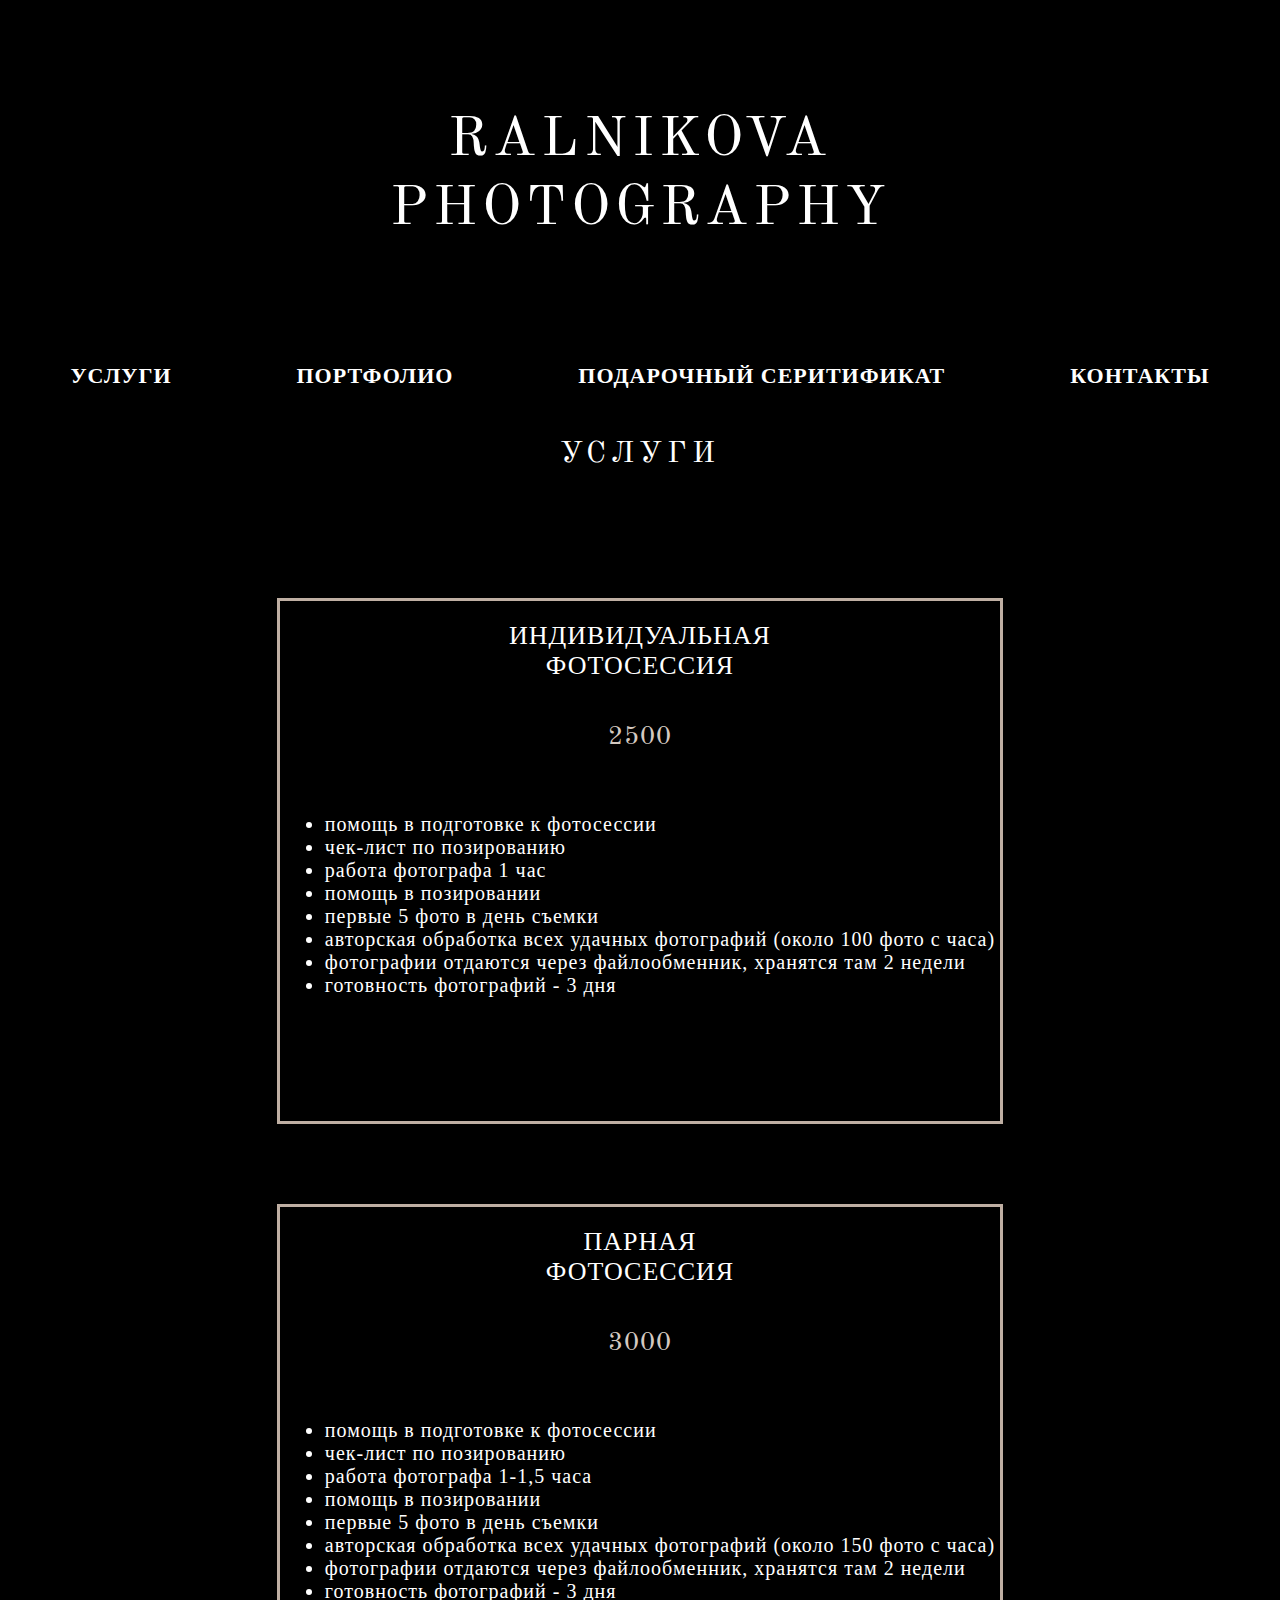
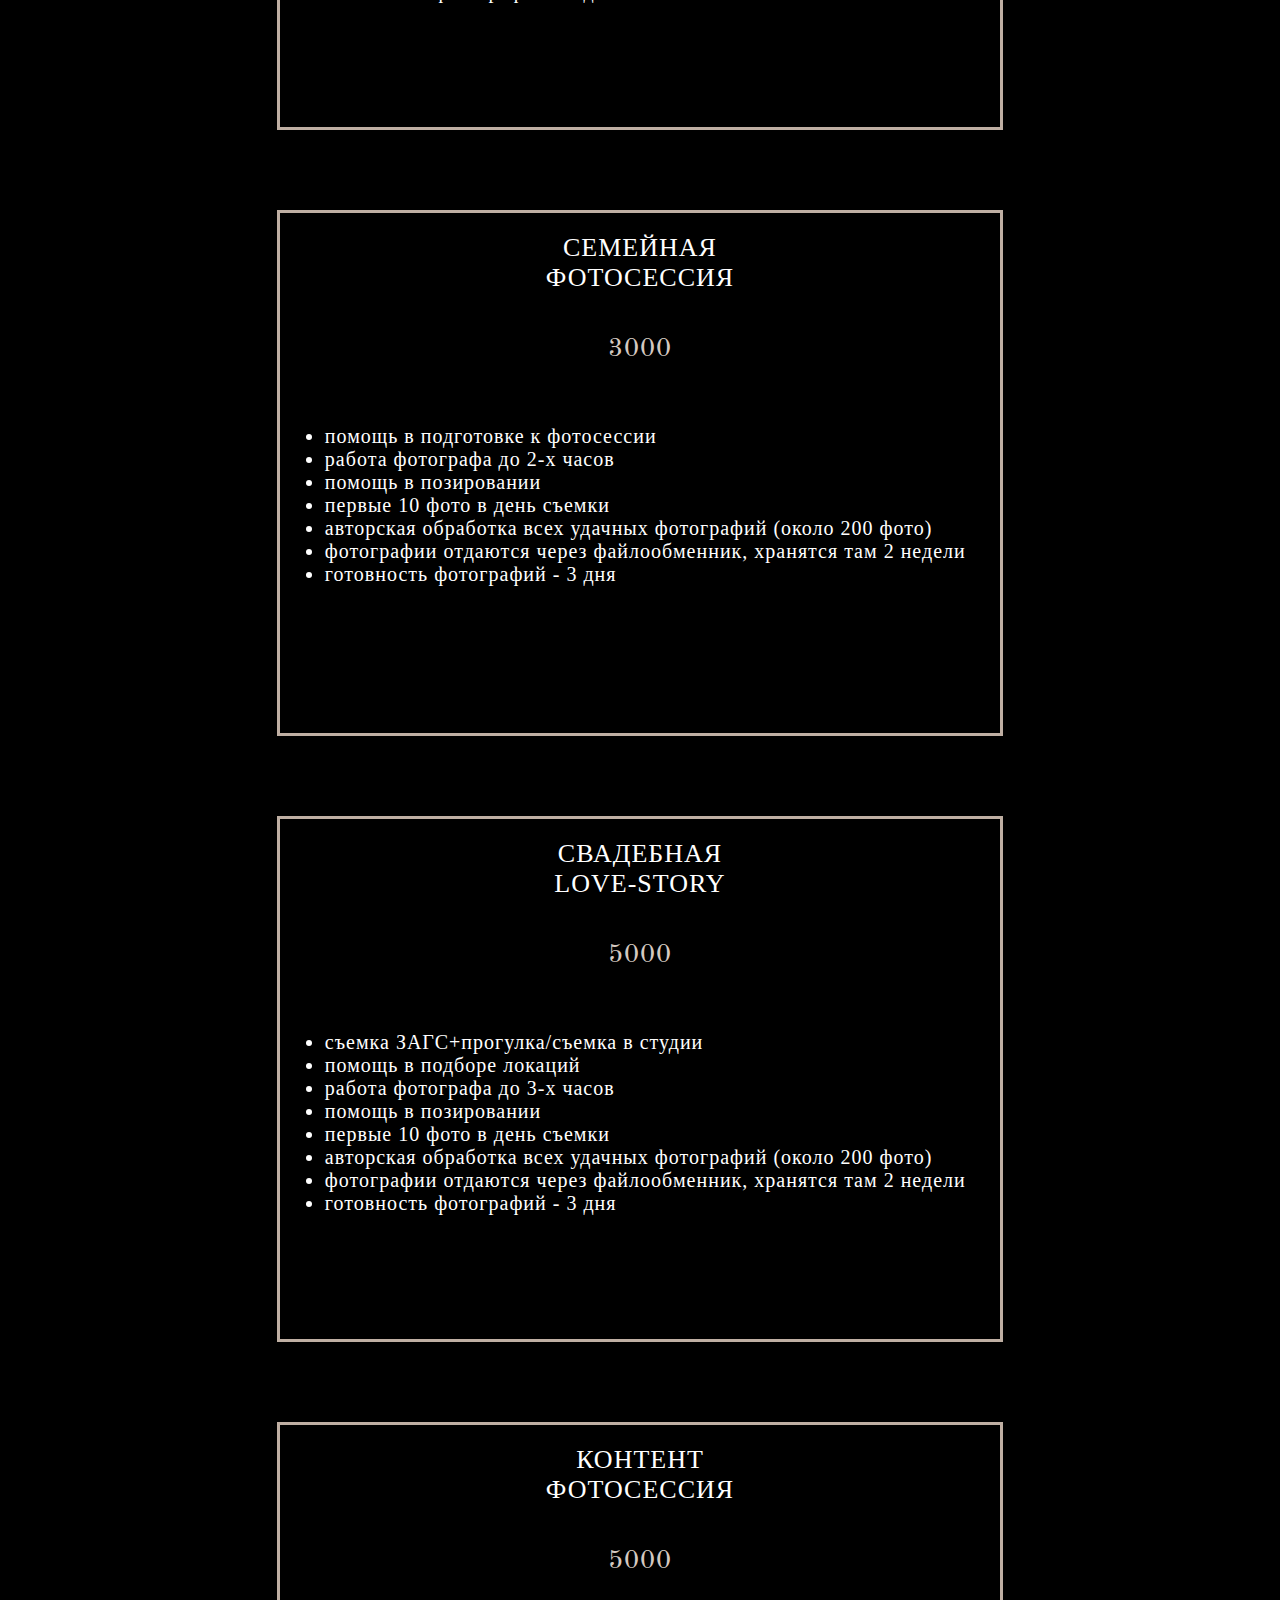
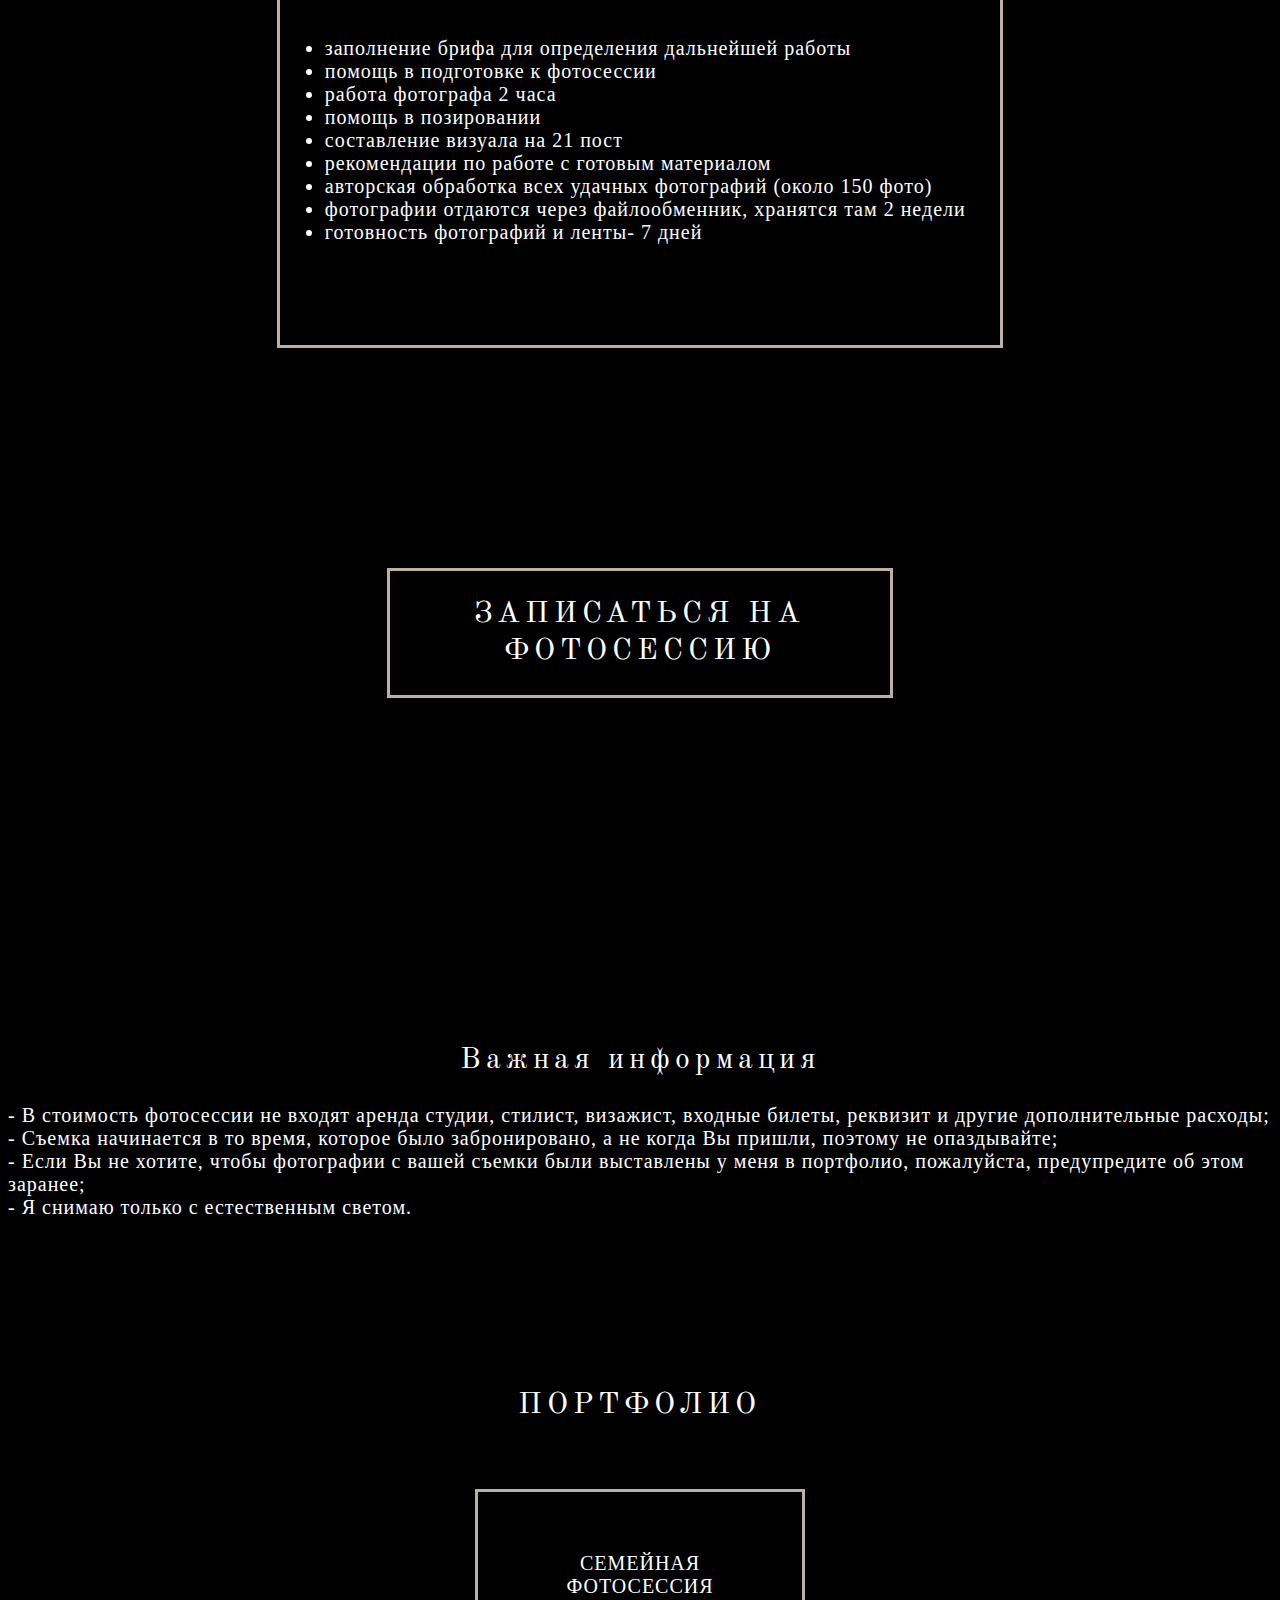
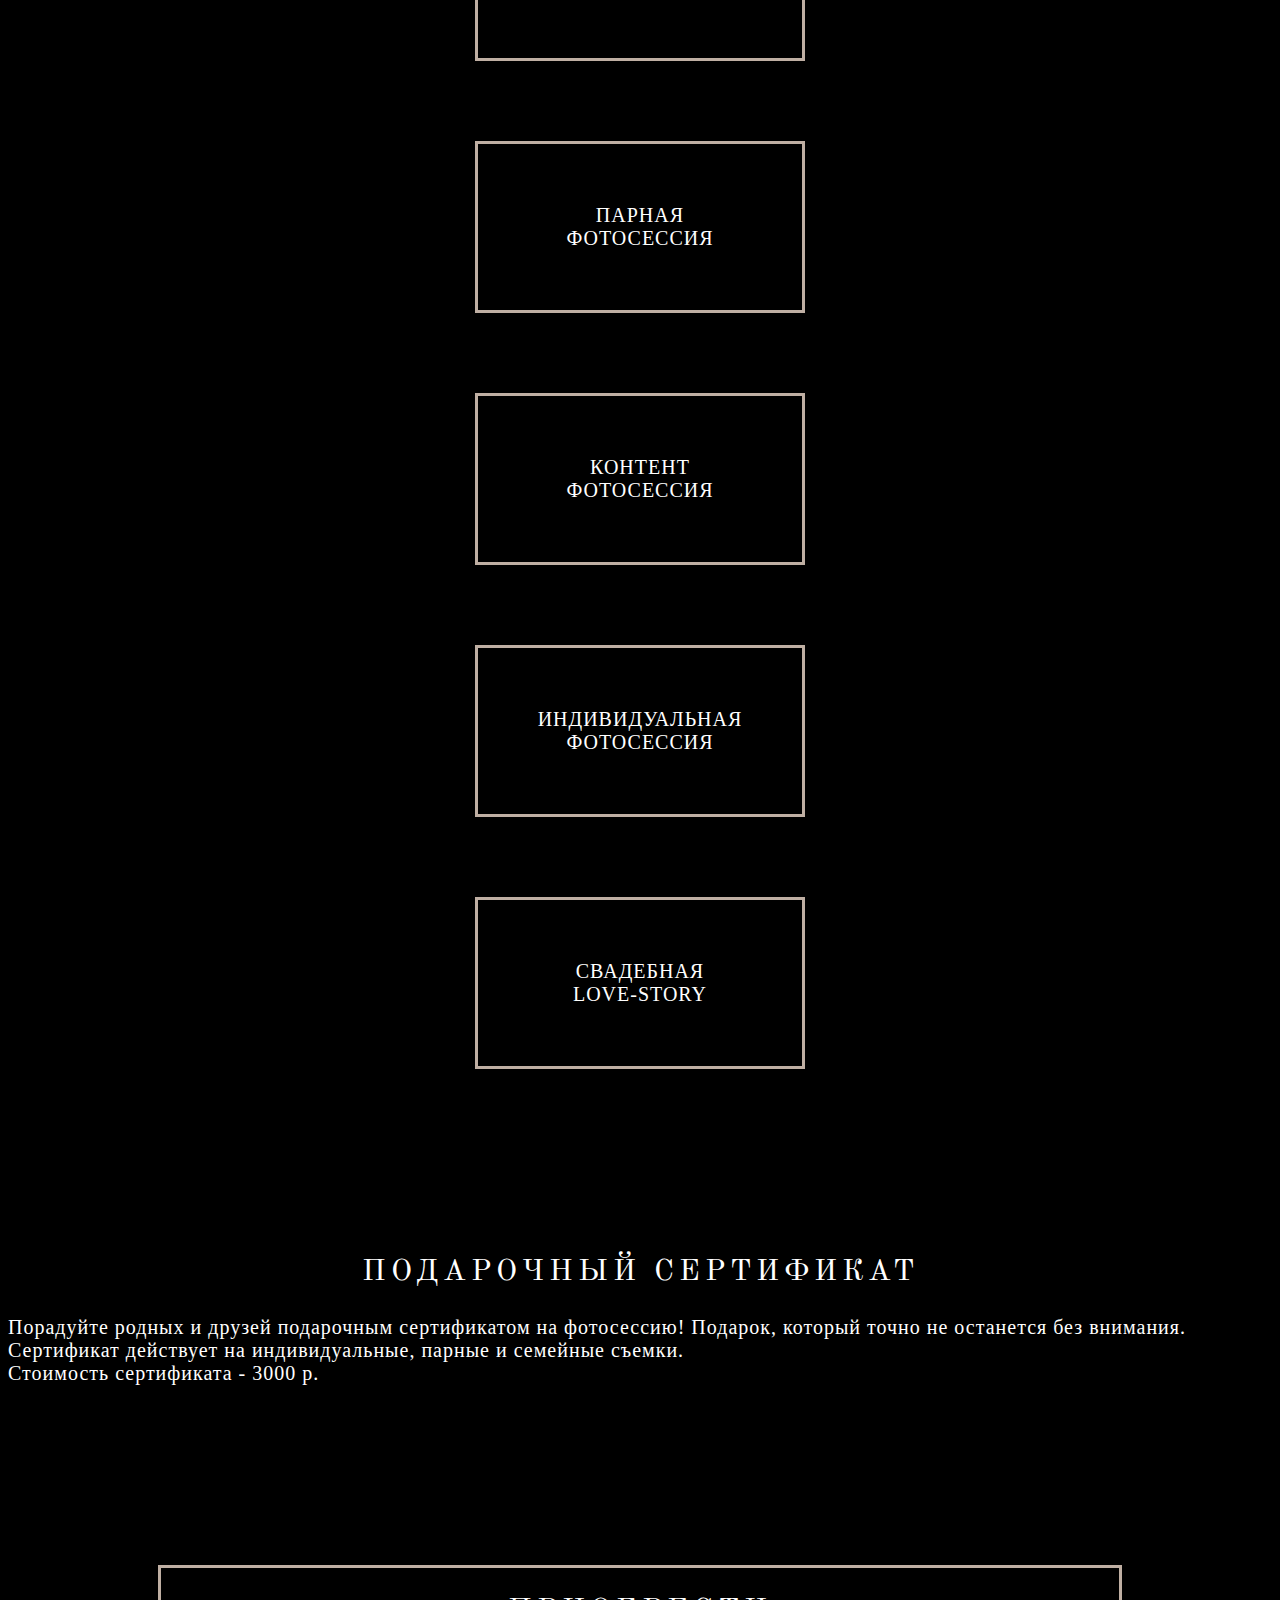
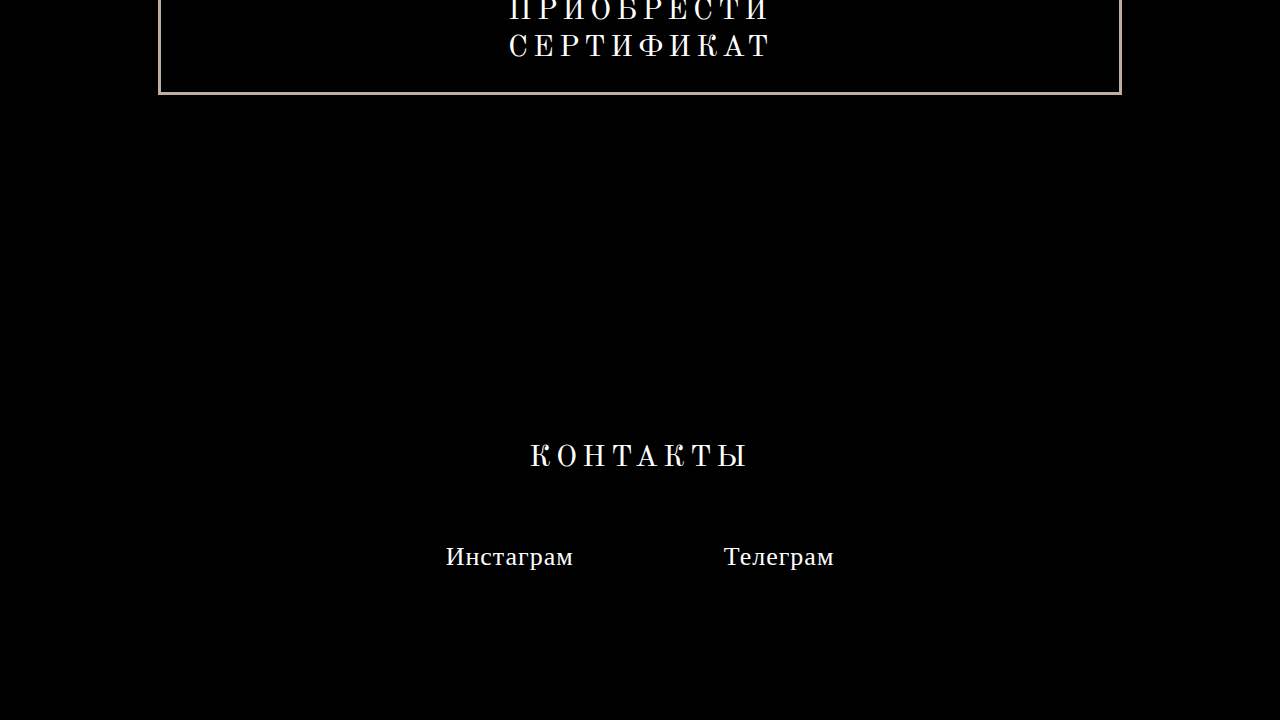
==== index.html @ e0a10ad8 "Add files via upload" ====
<!DOCTYPE html>
<html lang="ru">
<head>
	<meta charset="UTF-8">
	<meta name="viewport" content="width=device-width, initial-scale=1.0">
	<title>Главная</title>
	<link rel="stylesheet" href="style/main.css">
	<script src="js/main.js"></script>

	<link type="image/x-icon" rel="shortcut icon" href="pics/icons/favicon.ico">
	<link type="image/png" sizes="16x16" rel="icon" href="pics/icons/favicon-16x16.png">
	<link type="image/png" sizes="32x32" rel="icon" href="pics/icons/favicon-32x32.png">
	<link type="image/png" sizes="96x96" rel="icon" href="pics/icons/favicon-96x96.png">
	<link type="image/png" sizes="120x120" rel="icon" href="pics/icons/favicon-120x120.png">
	<link type="image/png" sizes="192x192" rel="icon" href="pics/icons/android-icon-192x192.png">

	<link herf="https://fonts.google.com/specimen/Lobster?subset=cyrillic" rel="stylesheet"> 

	<!-- Yandex.Metrika counter -->
<script type="text/javascript" >
   (function(m,e,t,r,i,k,a){m[i]=m[i]||function(){(m[i].a=m[i].a||[]).push(arguments)};
   m[i].l=1*new Date();k=e.createElement(t),a=e.getElementsByTagName(t)[0],k.async=1,k.src=r,a.parentNode.insertBefore(k,a)})
   (window, document, "script", "https://mc.yandex.ru/metrika/tag.js", "ym");

   ym(84553858, "init", {
        clickmap:true,
        trackLinks:true,
        accurateTrackBounce:true
   });
</script>
<noscript><div><img src="https://mc.yandex.ru/watch/84553858" style="position:absolute; left:-9999px;" alt="" /></div></noscript>
<!-- /Yandex.Metrika counter -->
</head>
<body>
	<div class="all">
		<!-- Заголовок -->
		<div class="logo">
			<!-- <div class="logo_item"><h1><a href="index.html">RALNIKOVA<br>PHOTOGRAPHY</a></h1></div> -->
			<div class="logo_item"><h1>RALNIKOVA<br>PHOTOGRAPHY</h1></div>
		</div>
		<div class="menu">
			<!-- <div class="menu_item"><h3><a href="index.html">ГЛАВНАЯ</a></h3></div> -->
			<div class="menu_item"><h3><a href="#servises">УСЛУГИ</a></h3></div>
			<div class="menu_item"><h3><a href="#portfolio">ПОРТФОЛИО</a></h3></div>
			<div class="menu_item"><h3><a href="#certificate">ПОДАРОЧНЫЙ СЕРИТИФИКАТ</a></h3></div>
			<div class="menu_item"><h3><a href="#number">КОНТАКТЫ</a></h3></div>
		</div>
		<div id="servises" class="heading"><h2>УСЛУГИ</h2></div>
			<div class="servises main_block">			
				<div class="servise_block">
							<div class="servise_item">
								<div class="servise_item_part name">ИНДИВИДУАЛЬНАЯ<br>ФОТОСЕССИЯ</div>
								<div class="servise_item_part cost">2500</div>
								<div class="servise_item_part desc">
									<ul>
										<li>помощь в подготовке к фотосессии</li>
										<li>чек-лист по позированию</li>
										<li>работа фотографа 1 час</li>
										<li>помощь в позировании</li>
										<li>первые 5 фото в день съемки</li>
										<li>авторская обработка всех удачных фотографий (около 100 фото с часа)</li>
										<li>фотографии отдаются через файлообменник, хранятся там 2 недели</li>
										<li>готовность фотографий - 3 дня</li>
									</ul>
								</div>
							</div>				
							<div class="servise_item">
								<div class="servise_item_part name">ПАРНАЯ<br>ФОТОСЕССИЯ</div>
								<div class="servise_item_part cost">3000</div>
								<div class="servise_item_part desc">
									<ul>
										<li>помощь в подготовке к фотосессии</li>
										<li>чек-лист по позированию</li>
										<li>работа фотографа 1-1,5 часа</li>
										<li>помощь в позировании</li>
										<li>первые 5 фото в день съемки</li>
										<li>авторская обработка всех удачных фотографий (около 150 фото с часа)</li>
										<li>фотографии отдаются через файлообменник, хранятся там 2 недели</li>
										<li>готовность фотографий - 3 дня</li>
									</ul>
								</div>
							</div>	
							<div class="servise_item">
								<div class="servise_item_part name">СЕМЕЙНАЯ<br>ФОТОСЕССИЯ</div>
								<div class="servise_item_part cost">3000</div>
								<div class="servise_item_part desc">
									<ul>
										<li>помощь в подготовке к фотосессии</li>
										<li>работа фотографа до 2-х часов</li>
										<li>помощь в позировании</li>
										<li>первые 10 фото в день съемки</li>
										<li>авторская обработка всех удачных фотографий (около 200 фото)</li>
										<li>фотографии отдаются через файлообменник, хранятся там 2 недели</li>
										<li>готовность фотографий - 3 дня</li>
									</ul>
								</div>
							</div>	
				</div>	
				<div class="servise_block">			
							<div class="servise_item">
								<div class="servise_item_part name">СВАДЕБНАЯ<br>LOVE-STORY</div>
								<div class="servise_item_part cost">5000</div>
								<div class="servise_item_part desc">
									<ul>
										<li>съемка ЗАГС+прогулка/съемка в студии</li>
										<li>помощь в подборе локаций</li>
										<li>работа фотографа до 3-х часов</li>
										<li>помощь в позировании</li>
										<li>первые 10 фото в день съемки</li>
										<li>авторская обработка всех удачных фотографий (около 200 фото)</li>
										<li>фотографии отдаются через файлообменник, хранятся там 2 недели</li>
										<li>готовность фотографий - 3 дня</li>
									</ul>
								</div>
							</div>			
							<div class="servise_item">
								<div class="servise_item_part name">КОНТЕНТ<br>ФОТОСЕССИЯ</div>
								<div class="servise_item_part cost">5000</div>
								<div class="servise_item_part desc">
									<ul>
										<li>заполнение брифа для определения дальнейшей работы</li>
										<li>помощь в подготовке к фотосессии</li>
										<li>работа фотографа 2 часа</li>
										<li>помощь в позировании</li>
										<li>составление визуала на 21 пост</li>
										<li>рекомендации по работе с готовым материалом</li>
										<li>авторская обработка всех удачных фотографий (около 150 фото)</li>
										<li>фотографии отдаются через файлообменник, хранятся там 2 недели</li>
										<li>готовность фотографий и ленты- 7 дней</li>
									</ul>
								</div>
							</div>
							<div class="servise_item_part servise_button">
								<div class="button">
									<a href="https://t.me/ralnikova_ph"><h2>ЗАПИСАТЬСЯ НА<br>ФОТОСЕССИЮ</h2></a>
								</div>
							</div>
				</div>
			</div>
			<div class="info main_block">
				<div class="info_item"><h2>Важная информация</h2></div>
				<div class="info_item">
					- В стоимость фотосессии не входят аренда студии, стилист, визажист, входные билеты, реквизит и другие дополнительные расходы;<br>
					- Съемка начинается в то время, которое было забронировано, а не когда Вы пришли, поэтому не опаздывайте;<br>
					- Если Вы не хотите, чтобы фотографии с вашей съемки были выставлены у меня в портфолио, пожалуйста, предупредите об этом заранее;<br>
					- Я снимаю только с естественным светом.<br><br>
				</div>
			</div>
			<div class="portfolio main_block">
				<div id="portfolio" class="heading"><h2>ПОРТФОЛИО</h2></div>
				<div class="portfolio_block">
						<div class="portfolio_item">СЕМЕЙНАЯ<br>ФОТОСЕССИЯ</div>
						<div class="portfolio_item">ПАРНАЯ<br>ФОТОСЕССИЯ</div>
						<div class="portfolio_item">КОНТЕНТ<br>ФОТОСЕССИЯ</div>
						<div class="portfolio_item">ИНДИВИДУАЛЬНАЯ<br>ФОТОСЕССИЯ</div>
						<div class="portfolio_item">СВАДЕБНАЯ<br>LOVE-STORY</div>
				</div>
			</div>
			<div class="certificate main_block">
				<div id="certificate" class="heading"><h2>ПОДАРОЧНЫЙ СЕРТИФИКАТ</h2></div>
				<div class="certificate_block">
					<div class="certificate_item">
						Порадуйте родных и друзей подарочным сертификатом на фотосессию! Подарок, который точно не останется без внимания.
						Сертификат действует на индивидуальные, парные и семейные съемки.
					</div>
					<div class="certificate_item">
						Стоимость сертификата - 3000 р.
					</div>
					<div class="certificate_item servise_button">
						<a href="https://t.me/ralnikova_ph"><h2>ПРИОБРЕСТИ<br>СЕРТИФИКАТ</h2></a>
					</div>
				</div>
			</div>
			<div class="number main_block">
				<div id="number" class="heading"><h2>КОНТАКТЫ</h2></div>
				<div class="number_block">
					<div class="number_item">
						<a href="https://www.instagram.com/ralnikova_ph/?hl=ru">Инстаграм</a>
					</div>
					<div class="number_item">
						<a href="https://t.me/ralnikova_ph">Телеграм</a>
					</div>
				</div>
			</div>
	</div>

</body>
</html>
---- style/main.css ----
:root{
	--main-color: #000;
	/*Ссылки*/
	--a-color: #d4c9c1;
	/*Рамки*/
	/*--border-color: #e8e3df;*/
	--border-color: #bfafa3;
}
*,
*:before,
*after{
	margin: 0;
	padding: 0;
	box-sizing: border-box;
}
html{
	scroll-behavior: smooth;
}
body{
	background-color: var(--main-color);
	font-weight: lighter;
	color: #fff;

	/*font-family: Palatino Linotype, Book Antiqua, Palatino;*/
	font-family: Times New Roman;
	letter-spacing: 1px;
	font-size: 20px;
	max-width: 99.5%;
}
h1{
	font-weight: lighter;
	letter-spacing: 5px;
	font-size: 60px; 
	font-family: "OldStandardTT-Regular";
}	
h2{
	font-weight: lighter;
	letter-spacing: 5px;
	font-size: 34px;
	font-family: "OldStandardTT-Regular";
}
h3{
	font-size: 26px;
}
a{
	text-decoration: none;
	list-style-type: none;
	color: #fff;
	transition: 0.5s;
}
.menu a:hover{
	color: var(--a-color);
}
.all{
	display: flex;
	flex-direction: column;
	align-items: center;
}
.logo{
	display: flex;
	justify-content: center;
	margin: 60px;
}
.logo_item{
	text-align: center;
}
.menu{
	width: 100%;
	display: flex;
	justify-content: space-around;
}
.heading{
	display: flex;
	justify-content: center;
}
.main_block{
	display: flex;
	/*max-width: 2000px;*/
	justify-content: space-between;
	margin-bottom: 60px;
	margin-top: 60px;
}
.servises{
	/*justify-content: center;*/
		justify-content: space-around;
}
.servise_block{
	display: flex;
	flex-direction: column;
	min-width: 688px;
}
.servise_item{
	border: solid;
	border-color: var(--border-color);
	display: flex;
	flex-direction: column;
	min-height: 520px;
	margin: 40px;
}
.servise_item_part{
	margin-top: 20px;
	margin-bottom: 20px;
	margin-left: 5px;
	margin-right: 5px;
}
.servise_button{
	margin-top: 180px;
	margin-bottom: 200px;
	margin-left: 150px;
	margin-right: 150px;
	padding-left: 40px;
	padding-right: 40px;
	text-align: center;
	border: solid;
	border-color: var(--border-color);
	transition: 0.5s;
}
.servise_button:hover{
	background-color: var(--border-color);
}
.name, .cost{
	text-align: center;
	font-size: 26px;
}
.cost{
	color: var(--a-color);
	font-family: "OldStandardTT-Regular";
}
.info{
	display: flex;
	flex-direction: column;
	align-items: center;
	float: center;
}
.info_item{
	text-align: left;
}
.portfolio{
	display: flex;
	flex-direction: column;
}
.portfolio_block{
	display: flex;
}
.portfolio_item{
	text-align: center;
	border-width: 1px;
	border: solid;
	border-color: var(--border-color);
	margin: 40px;
	padding: 60px;
}
.certificate{
	display: flex;
	flex-direction: column;
}
.number{
	display: flex;
	flex-direction: column;
	align-items: center;
}
/*.number_item{
	margin: 80px;
	text-align: center;
	transition: 0.5s;
}
.number_item:hover{
	background-color: var(--border-color);
}*/

/*.number_block{
	display: flex;
}
.number_item{
	margin: 80px;
	padding: 80px;
}*/
.number_block a:hover{
	color: var(--a-color);
}
.number_block{
	width: 100%;
	display: flex;
	justify-content: space-around;
	margin-top: 40px;
	margin-bottom: 80px;
	margin-left: 150px;
	margin-right: 150px;
	font-size: 26px;
}

@media only screen and (max-width: 1320px) {
	[class*="col-"] {
		width: 100%;
	}
	.main_block, .portfolio_block{
		flex-direction: column;
	}
	h1{
		font-size: 56px;
	}
	h2{
		font-size: 30px;
	}
	h3{
		font-size: 22px;
	}
}

@font-face {
	/*название шрифта(чтобы не запутаться лучше указать название папки со шрифтом) */
	font-family: "Lobster-Regular"; 
	font-family: "Ephesis-Regular"; 
	font-family: "CormorantInfant-Bold"; 
	font-family: "PlayfairDisplay-SemiBold"; 
	font-family: "OldStandardTT-Regular"; 
	/*адрес шрифта и тип */
	src: url("../fonts/Lobster-Regular.ttf") format("truetype");
	src: url("../fonts/Ephesis-Regular.ttf") format("truetype");
	src: url("../fonts/CormorantInfant-Bold.ttf") format("truetype");
	src: url("../fonts/PlayfairDisplay-SemiBold.ttf") format("truetype");
	src: url("../fonts/OldStandardTT-Regular.ttf") format("truetype");
}
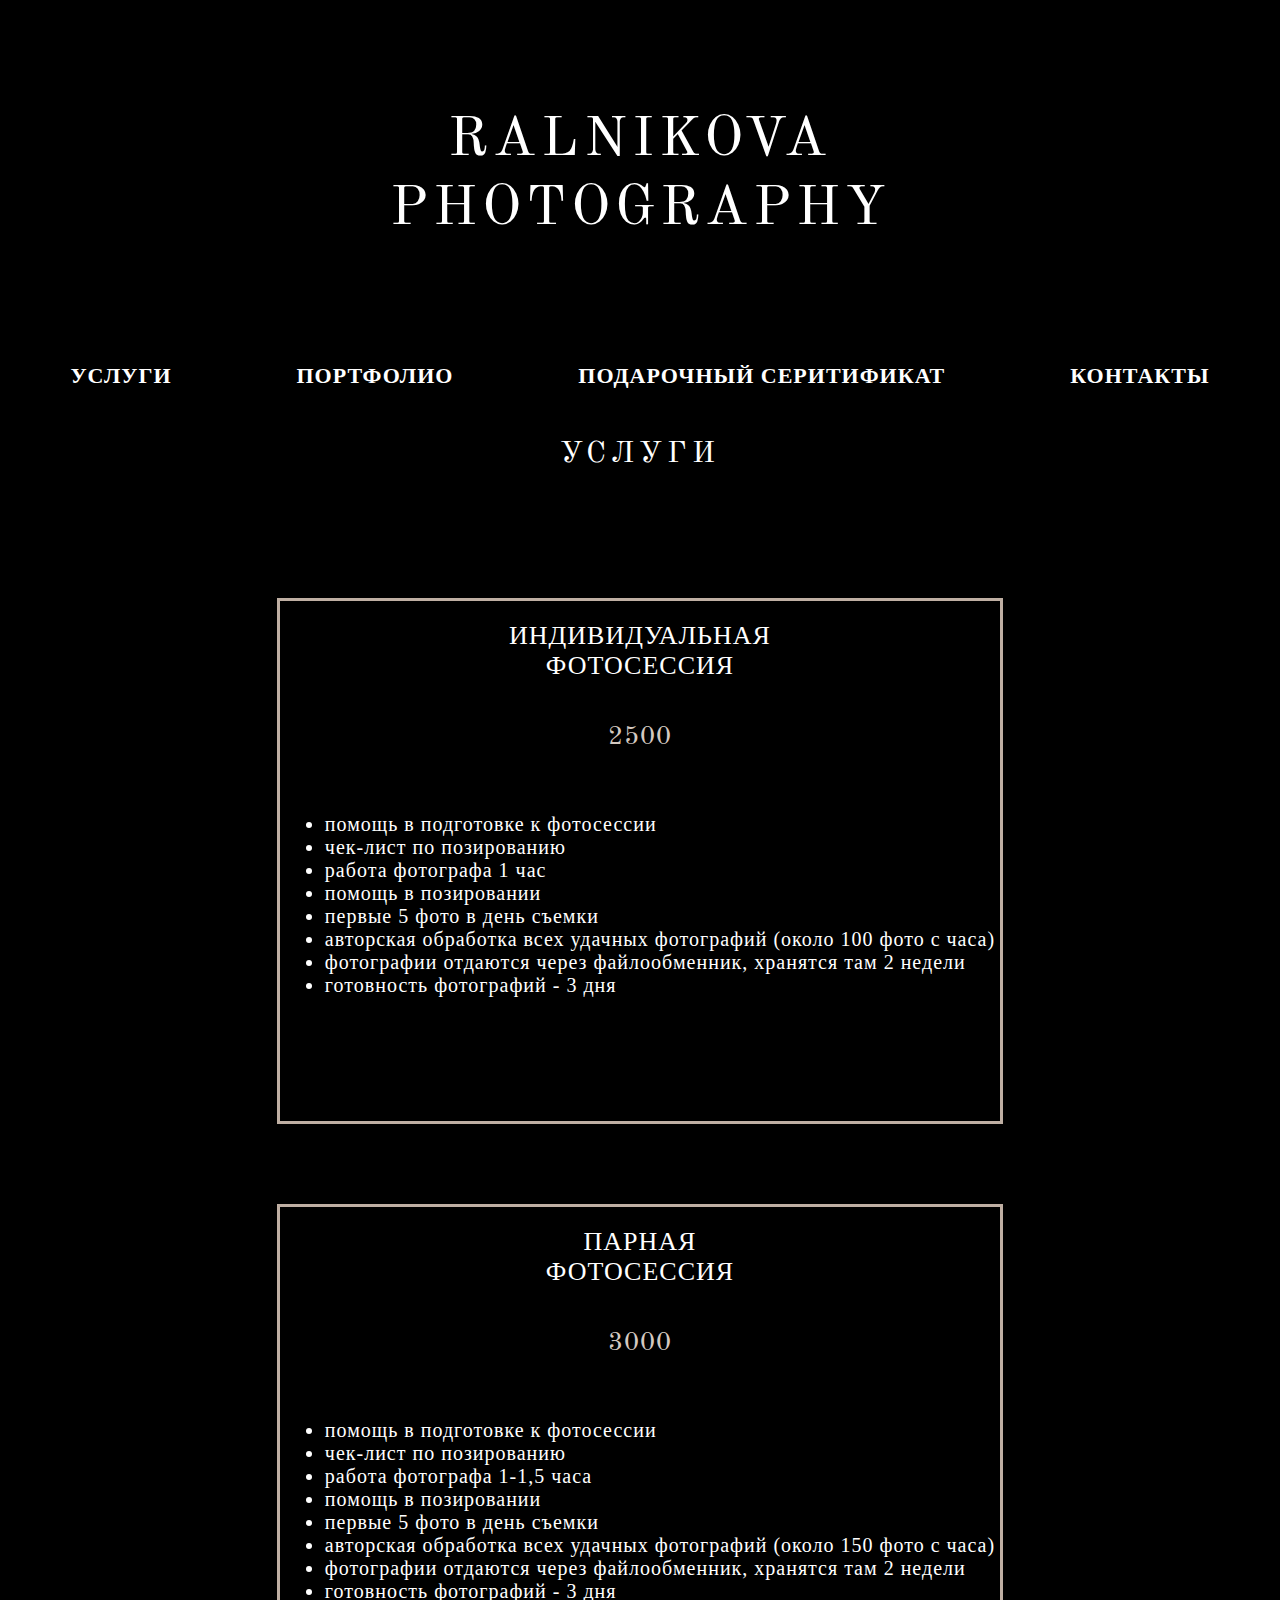
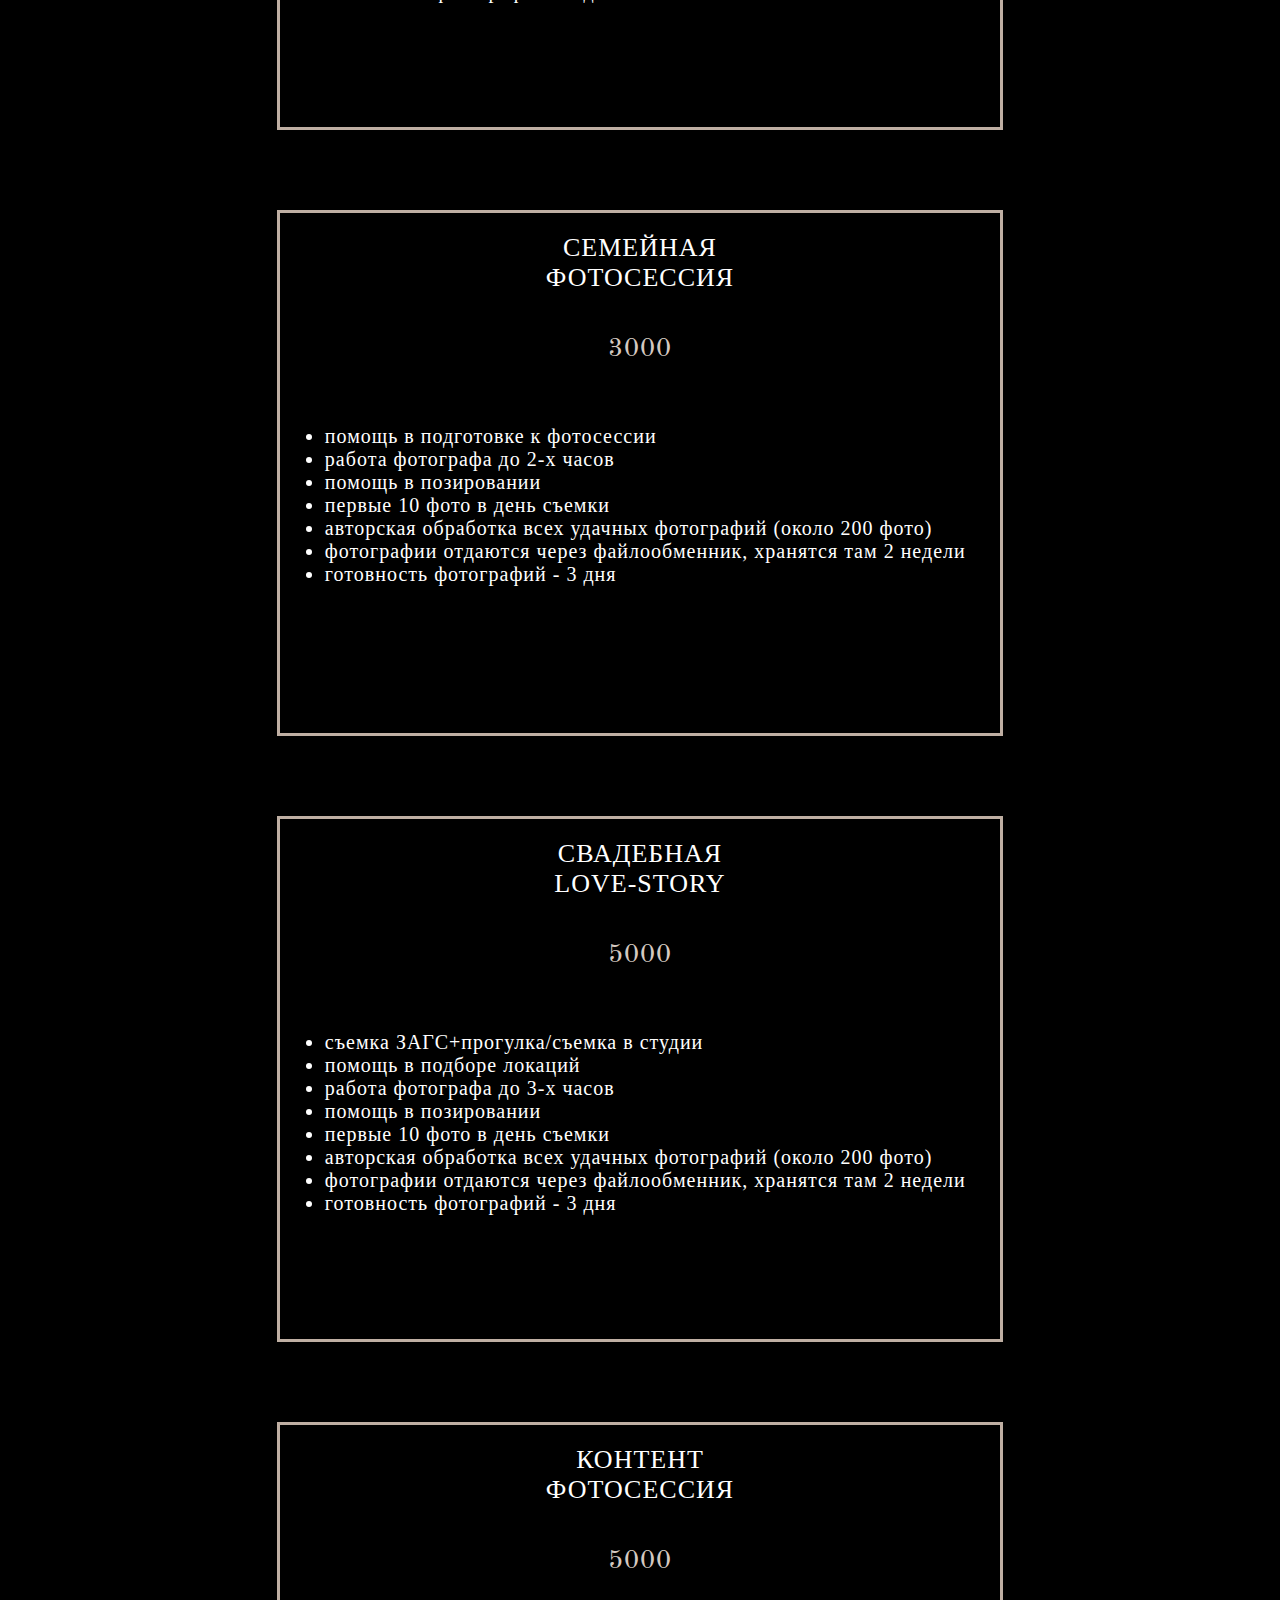
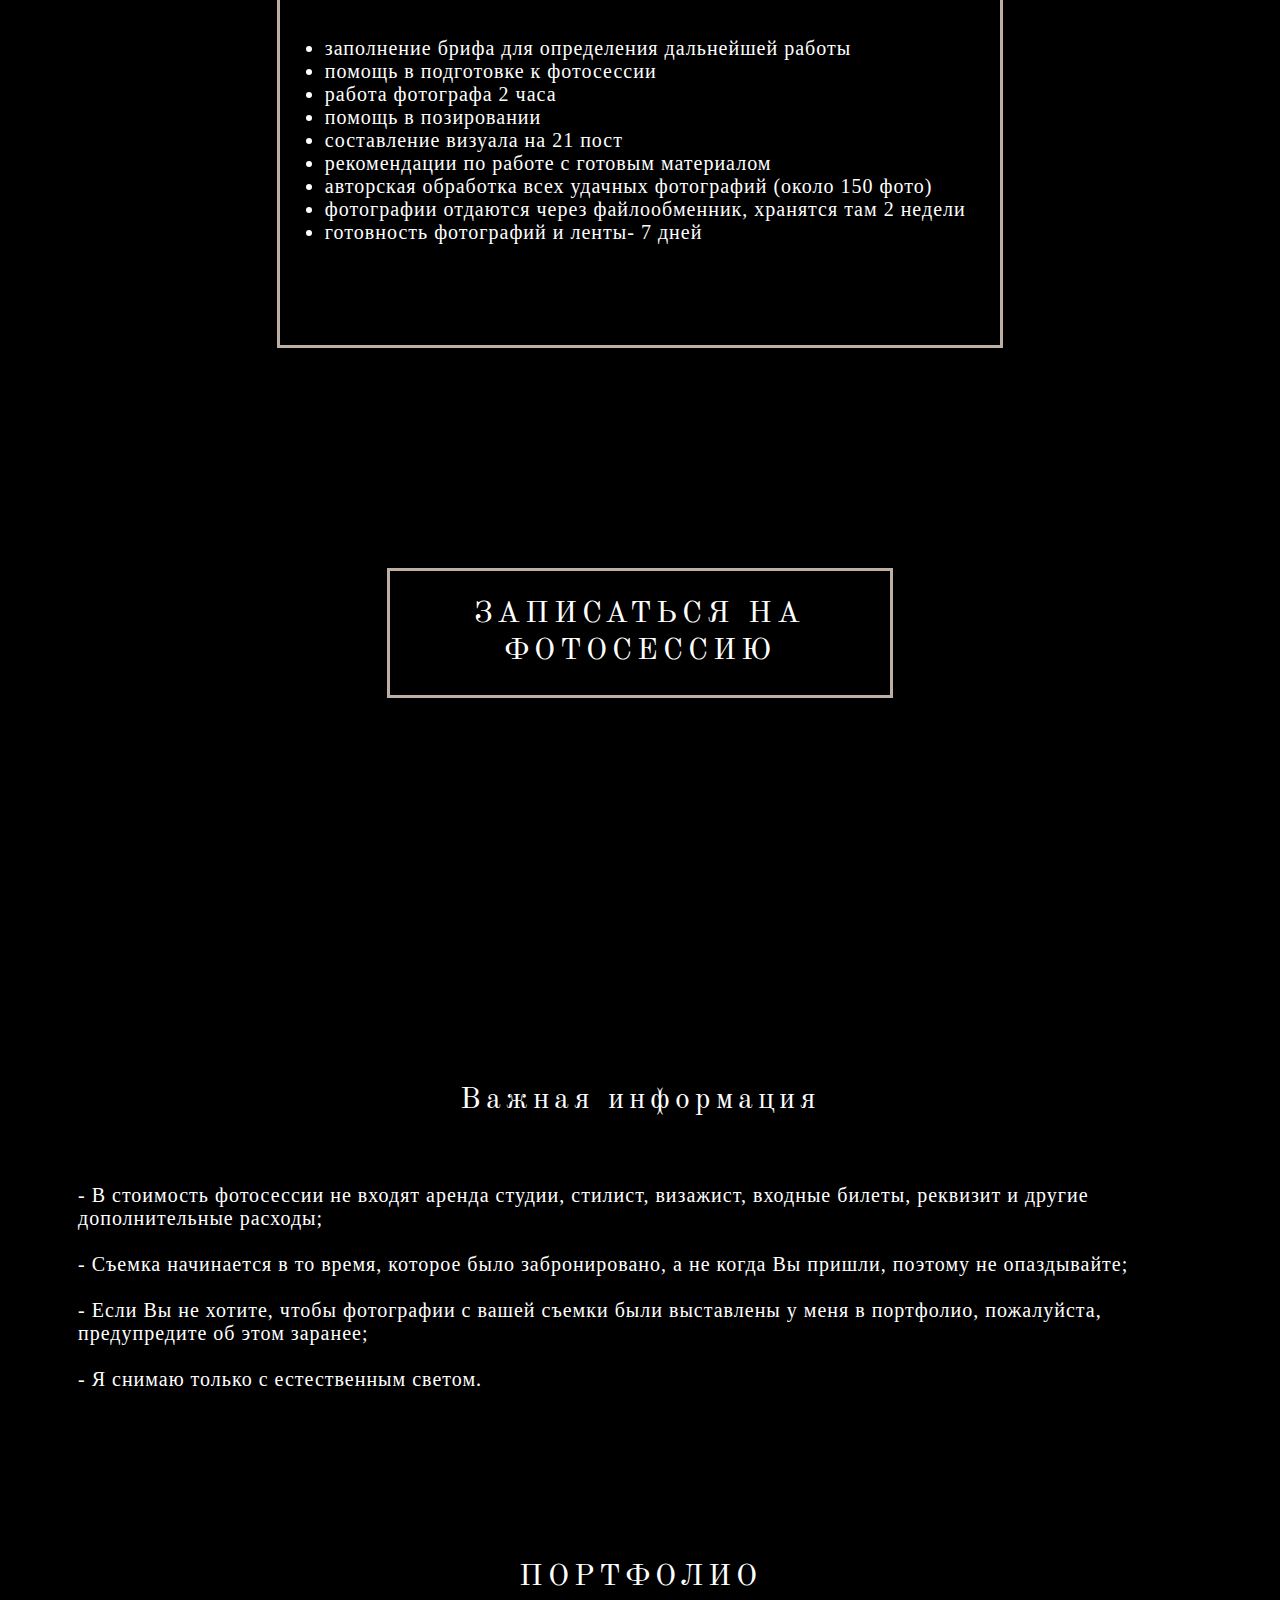
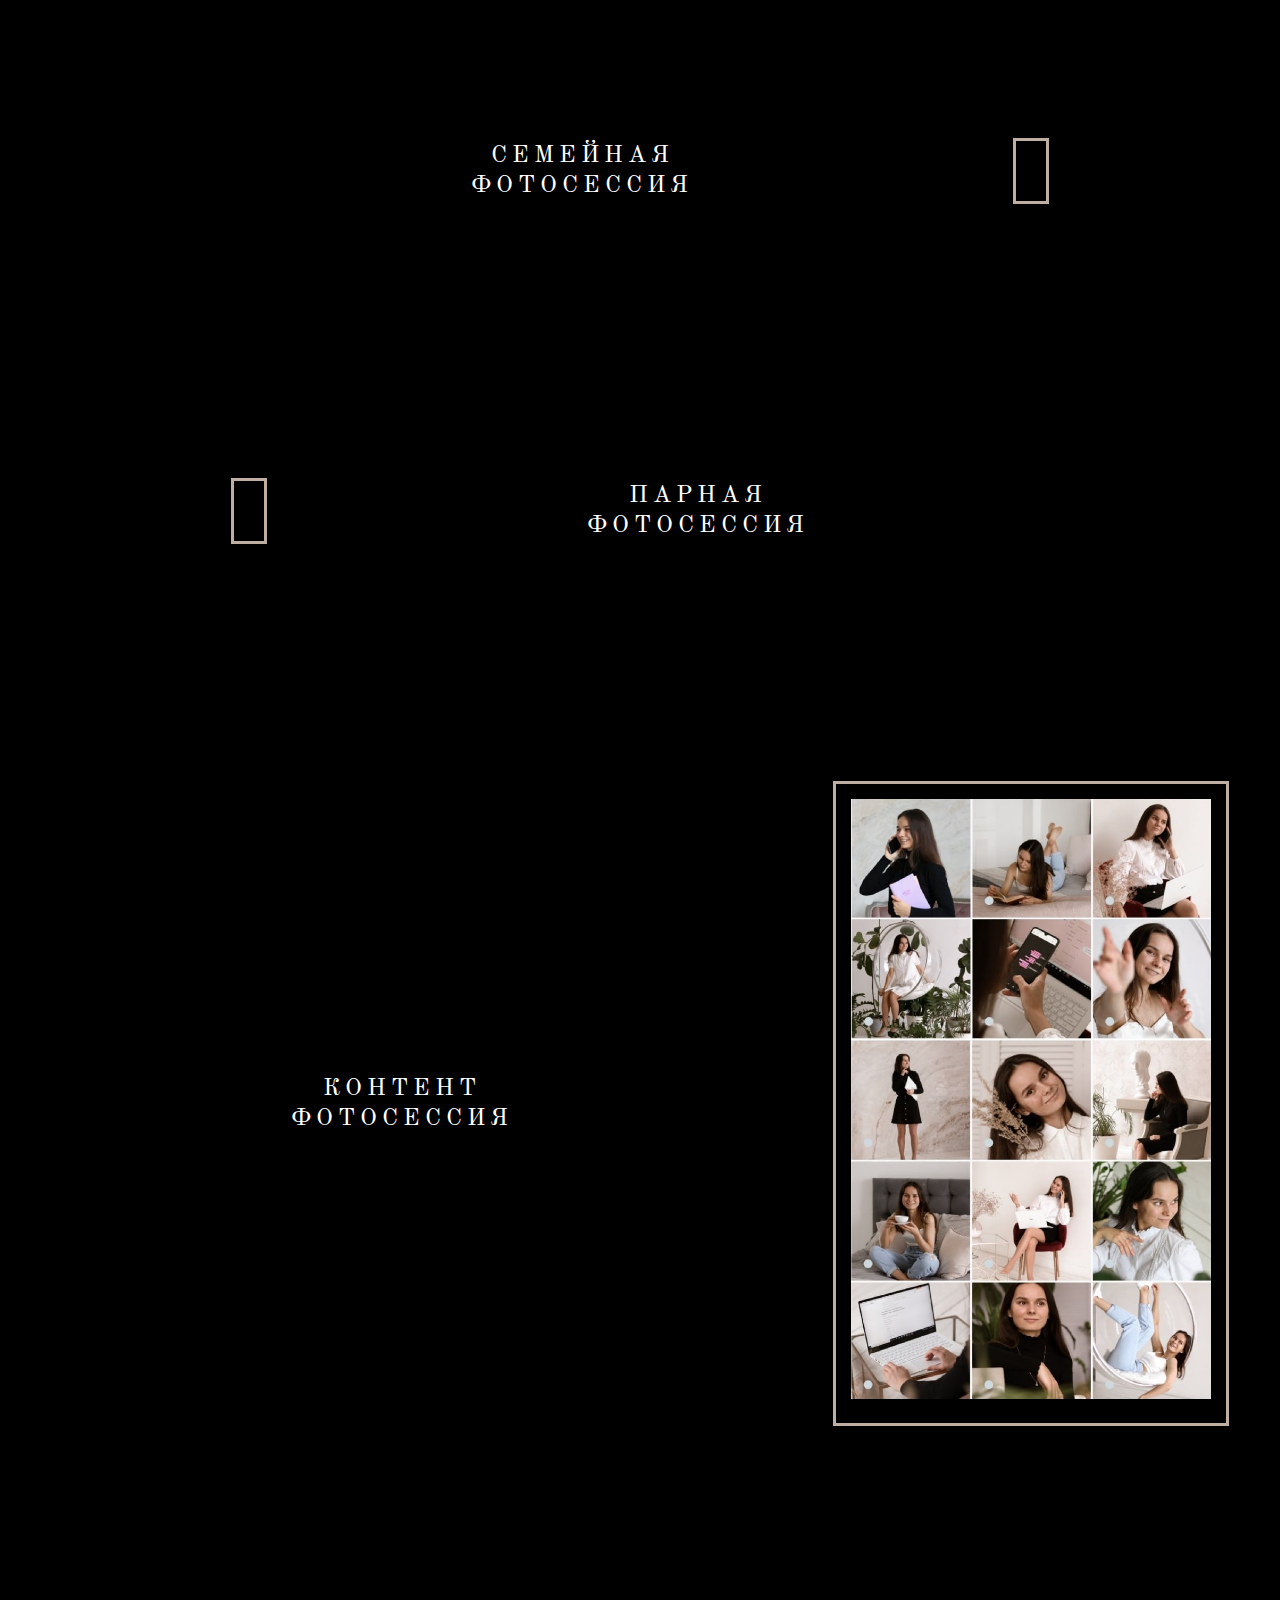
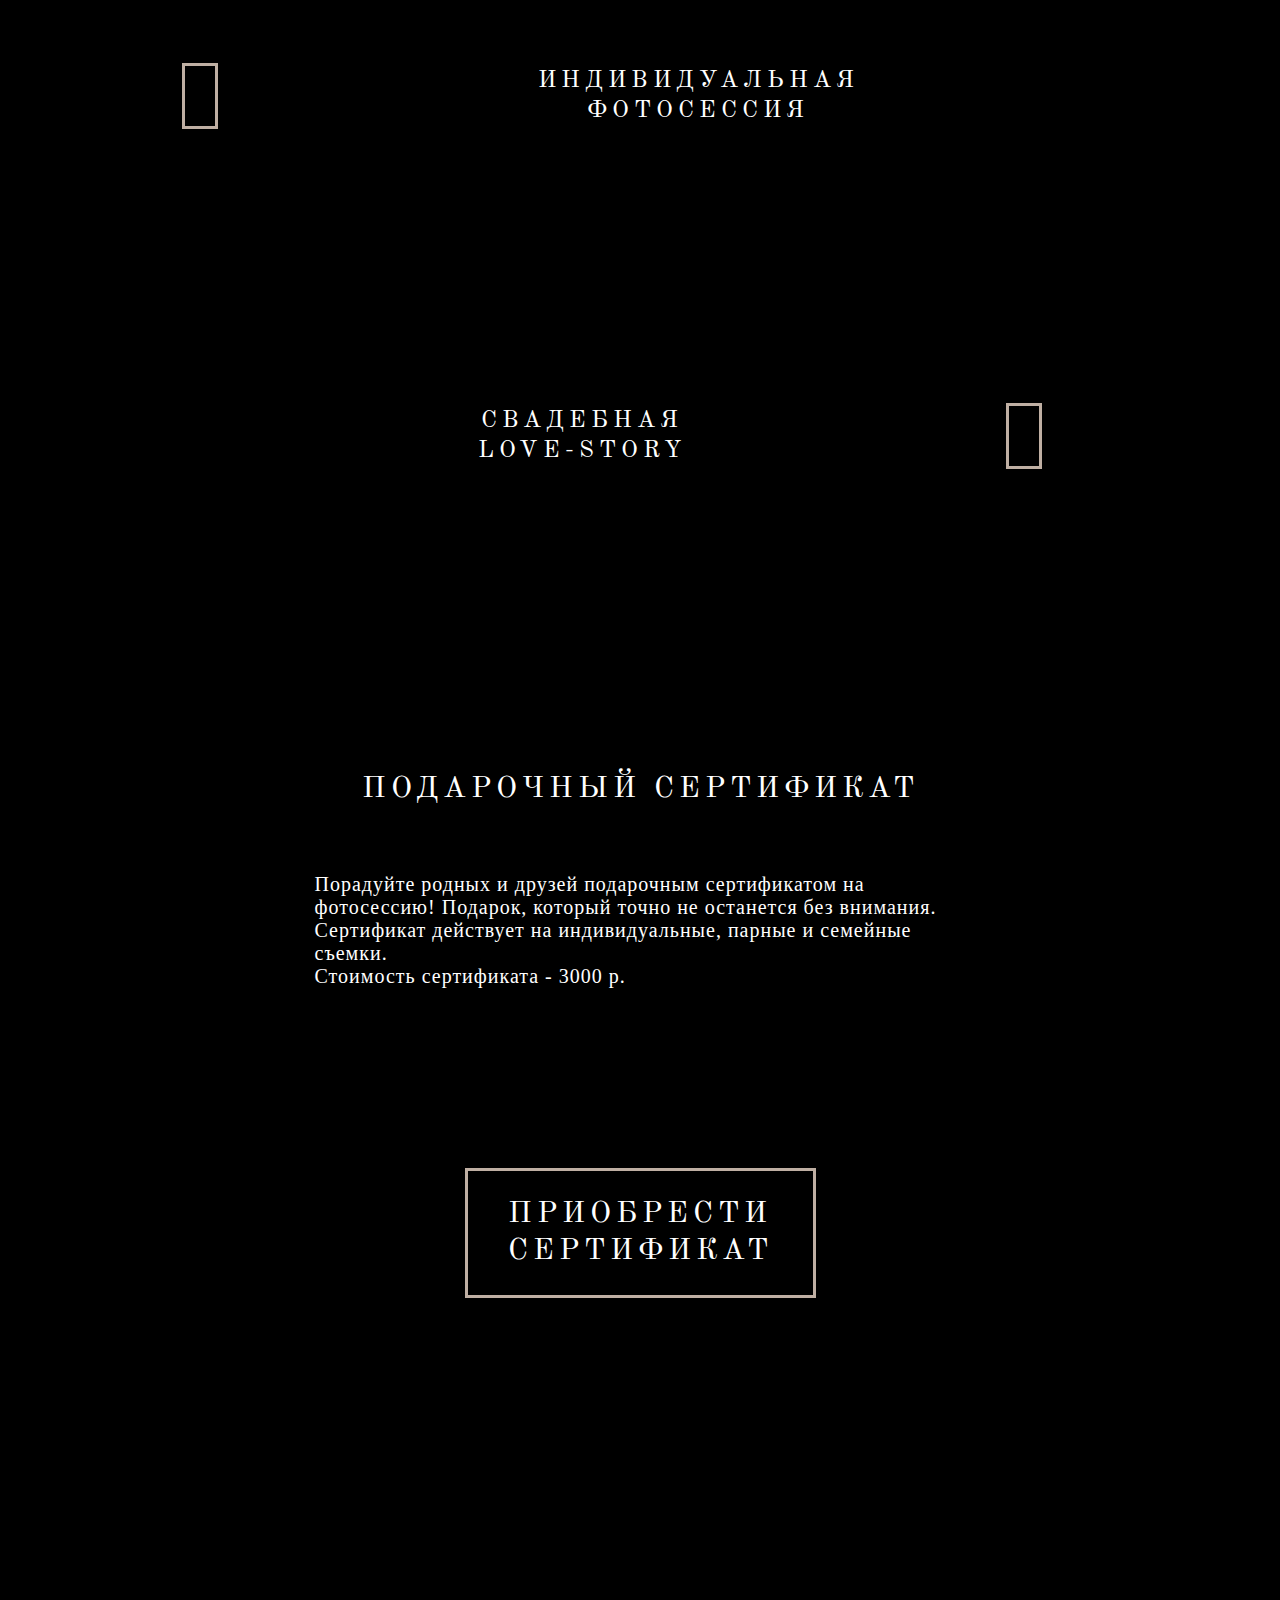
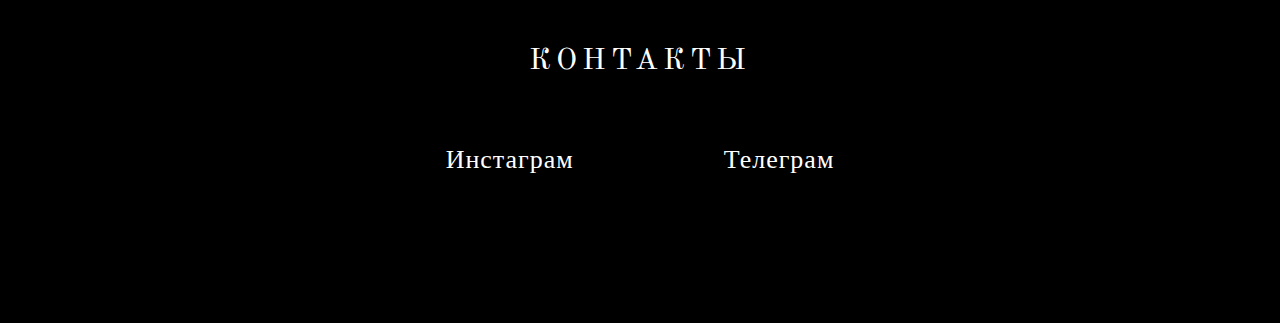
==== commit 858fc4fb: "Add files via upload" ====
--- a/index.html
+++ b/index.html
@@ -131,7 +131,7 @@
 								</div>
 							</div>
 							<div class="servise_item_part servise_button">
-								<div class="button">
+								<div class="button ">
 									<a href="https://t.me/ralnikova_ph"><h2>ЗАПИСАТЬСЯ НА<br>ФОТОСЕССИЮ</h2></a>
 								</div>
 							</div>
@@ -140,20 +140,45 @@
 			<div class="info main_block">
 				<div class="info_item"><h2>Важная информация</h2></div>
 				<div class="info_item">
-					- В стоимость фотосессии не входят аренда студии, стилист, визажист, входные билеты, реквизит и другие дополнительные расходы;<br>
-					- Съемка начинается в то время, которое было забронировано, а не когда Вы пришли, поэтому не опаздывайте;<br>
-					- Если Вы не хотите, чтобы фотографии с вашей съемки были выставлены у меня в портфолио, пожалуйста, предупредите об этом заранее;<br>
+					- В стоимость фотосессии не входят аренда студии, стилист, визажист, входные билеты, реквизит и другие дополнительные расходы;<br><br>
+					- Съемка начинается в то время, которое было забронировано, а не когда Вы пришли, поэтому не опаздывайте;<br><br>
+					- Если Вы не хотите, чтобы фотографии с вашей съемки были выставлены у меня в портфолио, пожалуйста, предупредите об этом заранее;<br><br>
 					- Я снимаю только с естественным светом.<br><br>
 				</div>
 			</div>
 			<div class="portfolio main_block">
 				<div id="portfolio" class="heading"><h2>ПОРТФОЛИО</h2></div>
 				<div class="portfolio_block">
-						<div class="portfolio_item">СЕМЕЙНАЯ<br>ФОТОСЕССИЯ</div>
-						<div class="portfolio_item">ПАРНАЯ<br>ФОТОСЕССИЯ</div>
-						<div class="portfolio_item">КОНТЕНТ<br>ФОТОСЕССИЯ</div>
-						<div class="portfolio_item">ИНДИВИДУАЛЬНАЯ<br>ФОТОСЕССИЯ</div>
-						<div class="portfolio_item">СВАДЕБНАЯ<br>LOVE-STORY</div>
+					<div class="portfolio_item ">
+						<div class="portfolio_text">СЕМЕЙНАЯ<br>ФОТОСЕССИЯ</div>
+						<div class="portfolio_photo right_photo">
+							<img src="pics/family/fam_1.jpg" alt="">
+						</div>
+					</div>					
+					<div class="portfolio_item">
+						<div class="portfolio_photo left_photo">
+							<img src="pics/couple/couple_1.jpg" alt="">
+						</div>
+						<div class="portfolio_text">ПАРНАЯ<br>ФОТОСЕССИЯ</div>
+					</div>					
+					<div class="portfolio_item">
+						<div class="portfolio_text">КОНТЕНТ<br>ФОТОСЕССИЯ</div>
+						<div class="portfolio_photo right_photo">
+							<img src="pics/content/cont_1.jpg" alt="">
+						</div>
+					</div>					
+					<div class="portfolio_item">
+						<div class="portfolio_photo left_photo">
+							<img src="pics/indiv/ind_1.jpg" alt="">
+						</div>
+						<div class="portfolio_text">ИНДИВИДУАЛЬНАЯ<br>ФОТОСЕССИЯ</div>
+					</div>
+					<div class="portfolio_item">
+						<div class="portfolio_text">СВАДЕБНАЯ<br>LOVE-STORY</div>
+						<div class="portfolio_photo right_photo">
+							<img src="pics/love/love_1.jpg" alt="">
+						</div>
+					</div>
 				</div>
 			</div>
 			<div class="certificate main_block">
--- a/style/main.css
+++ b/style/main.css
@@ -17,6 +17,7 @@
 	scroll-behavior: smooth;
 }
 body{
+	overflow-x: hidden; 
 	background-color: var(--main-color);
 	font-weight: lighter;
 	color: #fff;
@@ -48,6 +49,10 @@
 	color: #fff;
 	transition: 0.5s;
 }
+img{
+	height: 600px;
+	width: auto;
+}
 .menu a:hover{
 	color: var(--a-color);
 }
@@ -75,14 +80,12 @@
 }
 .main_block{
 	display: flex;
-	/*max-width: 2000px;*/
 	justify-content: space-between;
 	margin-bottom: 60px;
 	margin-top: 60px;
 }
 .servises{
-	/*justify-content: center;*/
-		justify-content: space-around;
+	justify-content: space-around;
 }
 .servise_block{
 	display: flex;
@@ -134,6 +137,9 @@
 }
 .info_item{
 	text-align: left;
+	margin-left: 70px;
+	margin-right: 70px;
+	margin-top: 40px;
 }
 .portfolio{
 	display: flex;
@@ -141,8 +147,43 @@
 }
 .portfolio_block{
 	display: flex;
+	flex-direction: column;
 }
 .portfolio_item{
+	display: flex;
+	justify-content: center;
+	align-items: center;
+	margin-top: 40px;
+	margin-bottom: 80px;
+
+	font-weight: lighter;
+	letter-spacing: 20px;
+	font-size: 30px;
+	font-family: "OldStandardTT-Regular";
+}
+.right_photo{
+	/*padding-right: 700px;*/
+    position: relative;
+   	right: -480px; 
+    padding: 15px; 
+
+	transition: 0.5s;
+}
+.right_photo:hover{
+	right: -240px;
+}
+.left_photo{
+	/*padding-left: 700px;*/
+    position: relative;
+   	left: -480px; 
+    padding: 15px; 
+
+	transition: 0.5s;
+}
+.left_photo:hover{
+	left: -240px;
+}
+.portfolio_photo{
 	text-align: center;
 	border-width: 1px;
 	border: solid;
@@ -150,9 +191,18 @@
 	margin: 40px;
 	padding: 60px;
 }
+.portfolio_text{
+	margin: 80px;
+	text-align: center;
+}
 .certificate{
 	display: flex;
 	flex-direction: column;
+}
+.certificate_block{
+	margin-left: 700px;
+	margin-right: 700px;
+	margin-top: 40px;
 }
 .number{
 	display: flex;
@@ -204,6 +254,96 @@
 	}
 	h3{
 		font-size: 22px;
+	}
+	.portfolio_item{
+		letter-spacing: 5px;
+		font-size: 24px;
+	}
+	.right_photo{
+	    position: relative;
+	   	right: -200px; 
+	    padding: 15px; 
+
+		transition: 0.5s;
+	}
+	.right_photo:hover{
+		right: -100px;
+	}
+	.left_photo{
+	    position: relative;
+	   	left: -200px; 
+	    padding: 15px; 
+
+		transition: 0.5s;
+	}
+	.left_photo:hover{
+		left: -100px;
+	}
+}
+
+@media only screen and (max-width: 950px) {
+	[class*="col-"] {
+		width: 100%;
+	}
+	.main_block, .portfolio_block{
+		flex-direction: column;
+	}
+	body{
+		font-size: 18px;
+	}
+	h1{
+		font-size: 36px;
+	}
+	h2{
+		font-size: 26px;
+	}
+	h3{
+		font-size: 16px;
+	}
+	img{
+		width: 70%;
+		height: auto;
+	}
+	.servise_block{
+		max-width: 500px;
+		min-width: 0px;
+	}
+	.servise_button{
+		margin-bottom: 0px;
+		margin-left: 0px;
+		margin-right: 0px;
+	}
+	.menu{
+		flex-direction: column;
+		align-items: center;
+		margin-bottom: 80px;
+	}
+	.menu_item{
+		margin: 5px;
+	}
+	.portfolio_item{
+		letter-spacing: 5px;
+		font-size: 24px;
+	}
+	.right_photo{
+	    position: relative;
+	   	right: -150px; 
+	    padding: 15px; 
+
+		transition: 0.5s;
+	}
+	.right_photo:hover{
+		right: -80px;
+	}
+	.left_photo{
+	    position: relative;
+	   	left: -150px; 
+	    padding: 15px; 
+
+		transition: 0.5s;
+	}
+	.left_photo:hover{
+		left: -80px;
 	}
 }
 
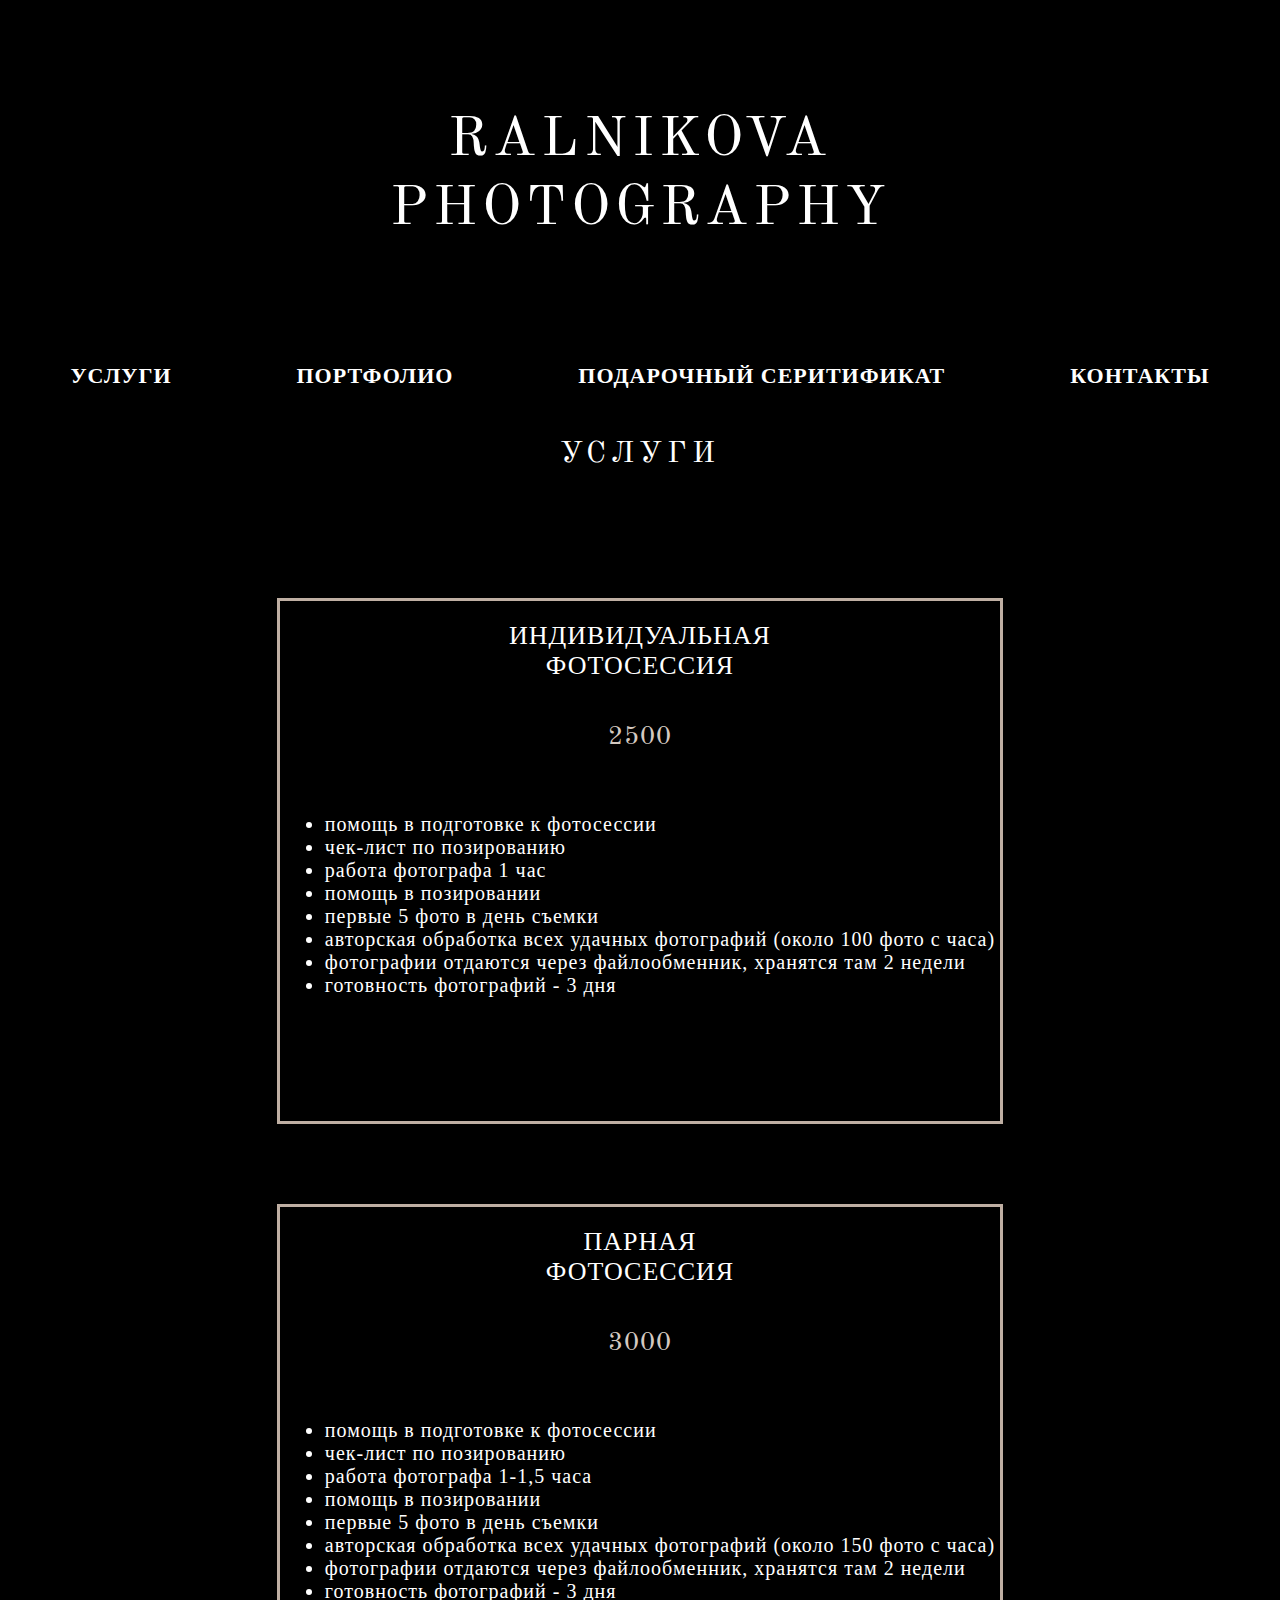
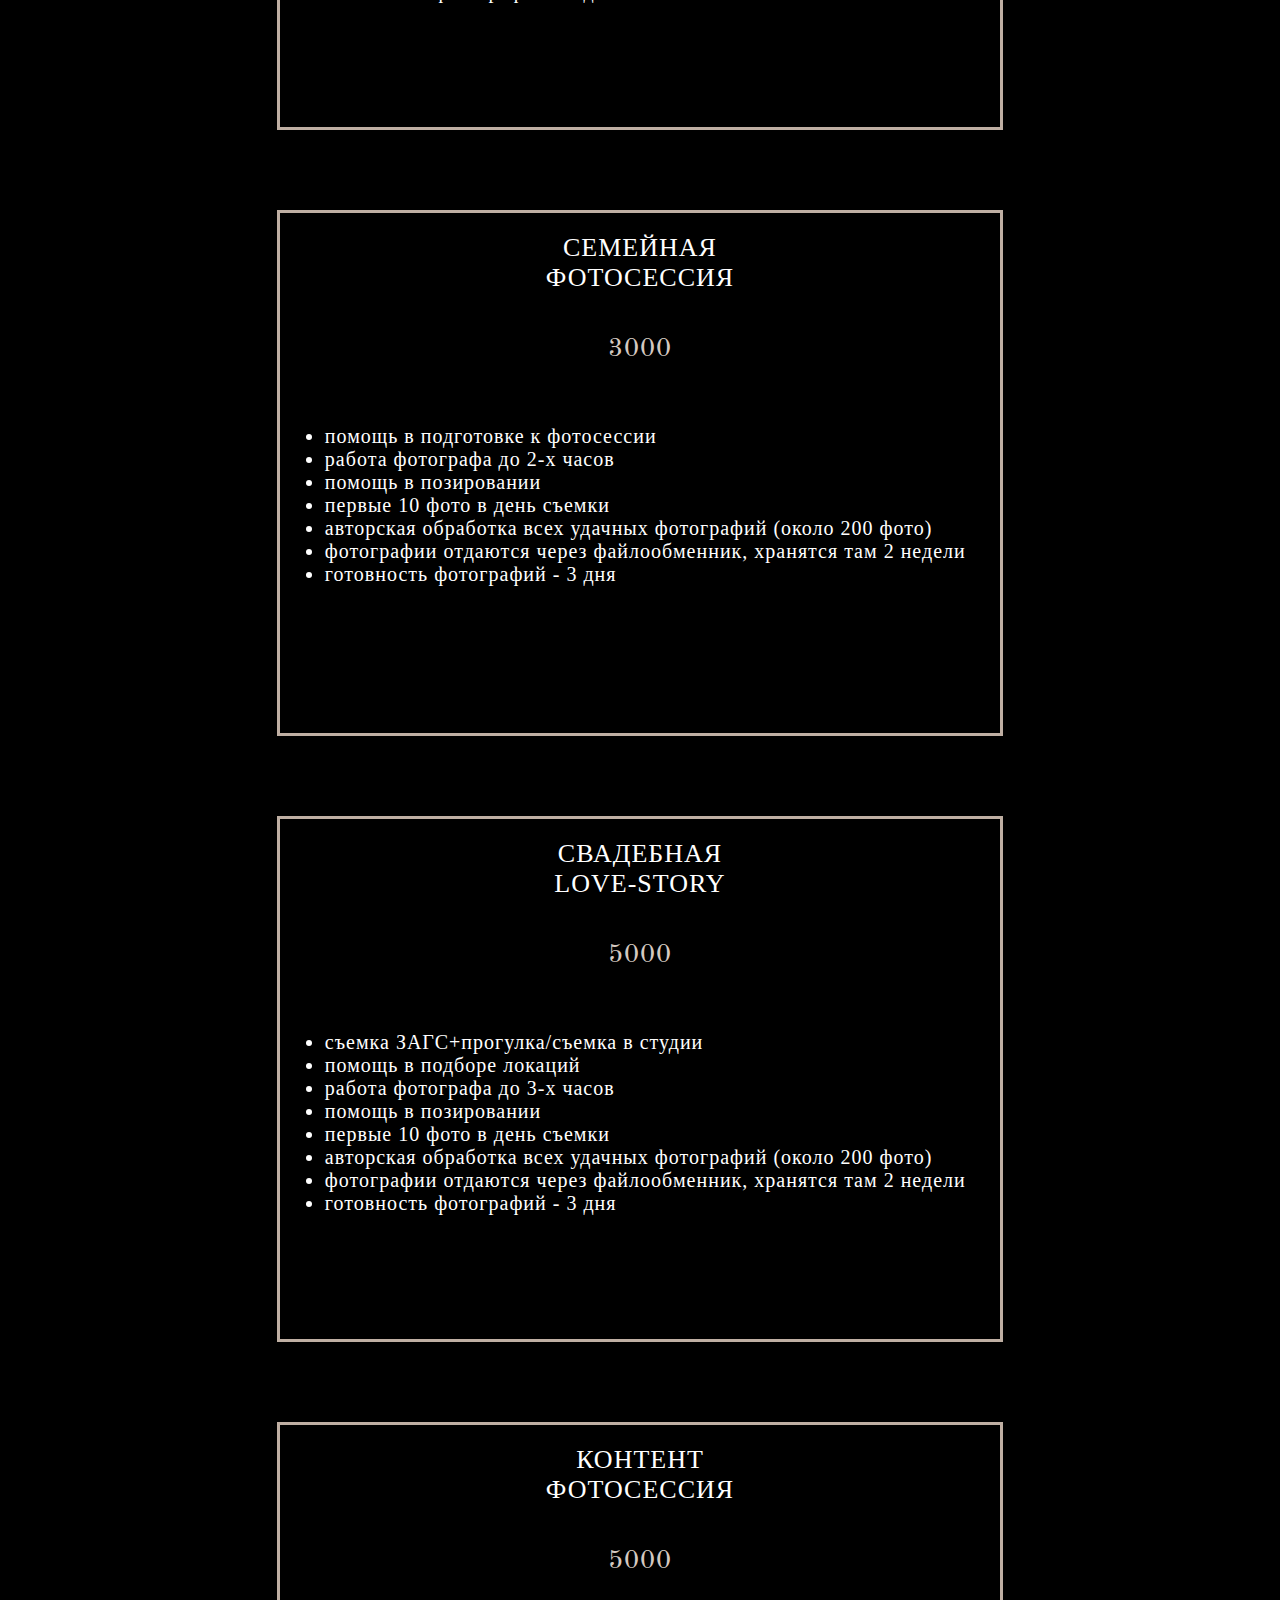
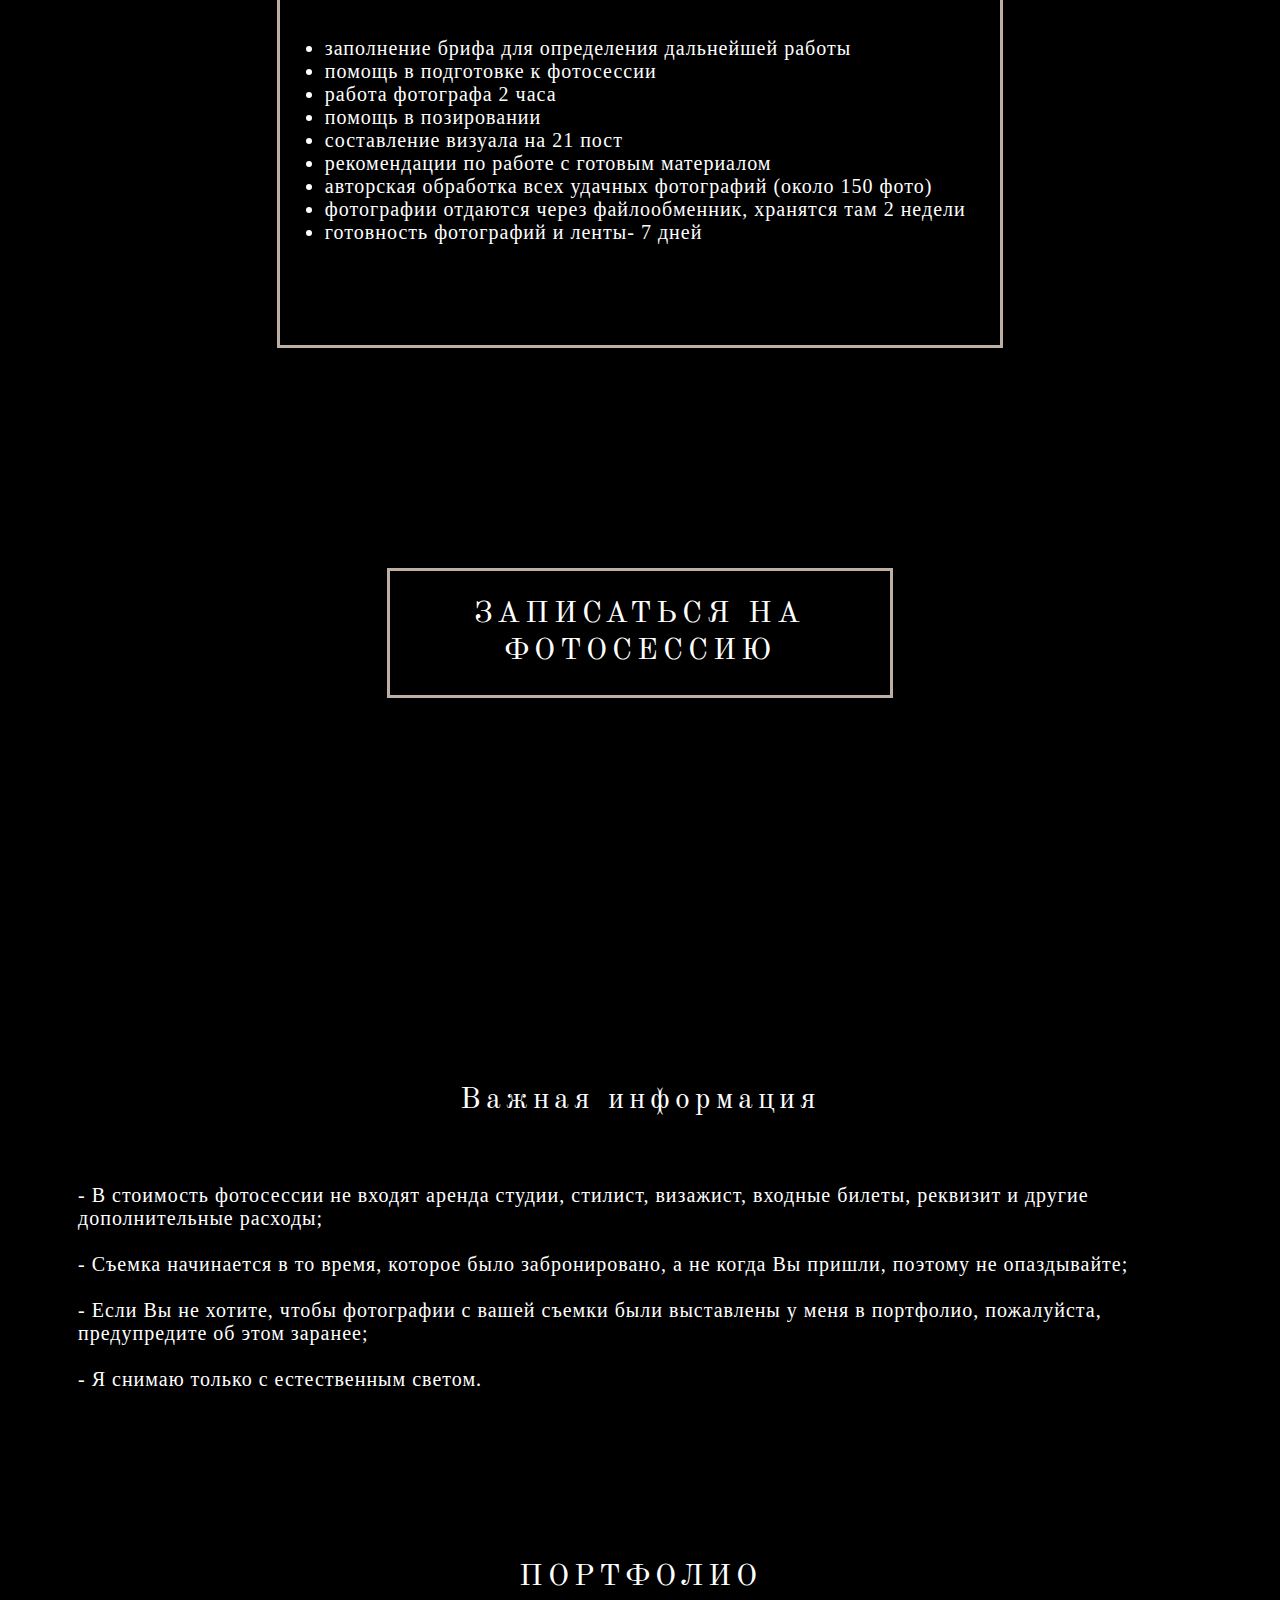
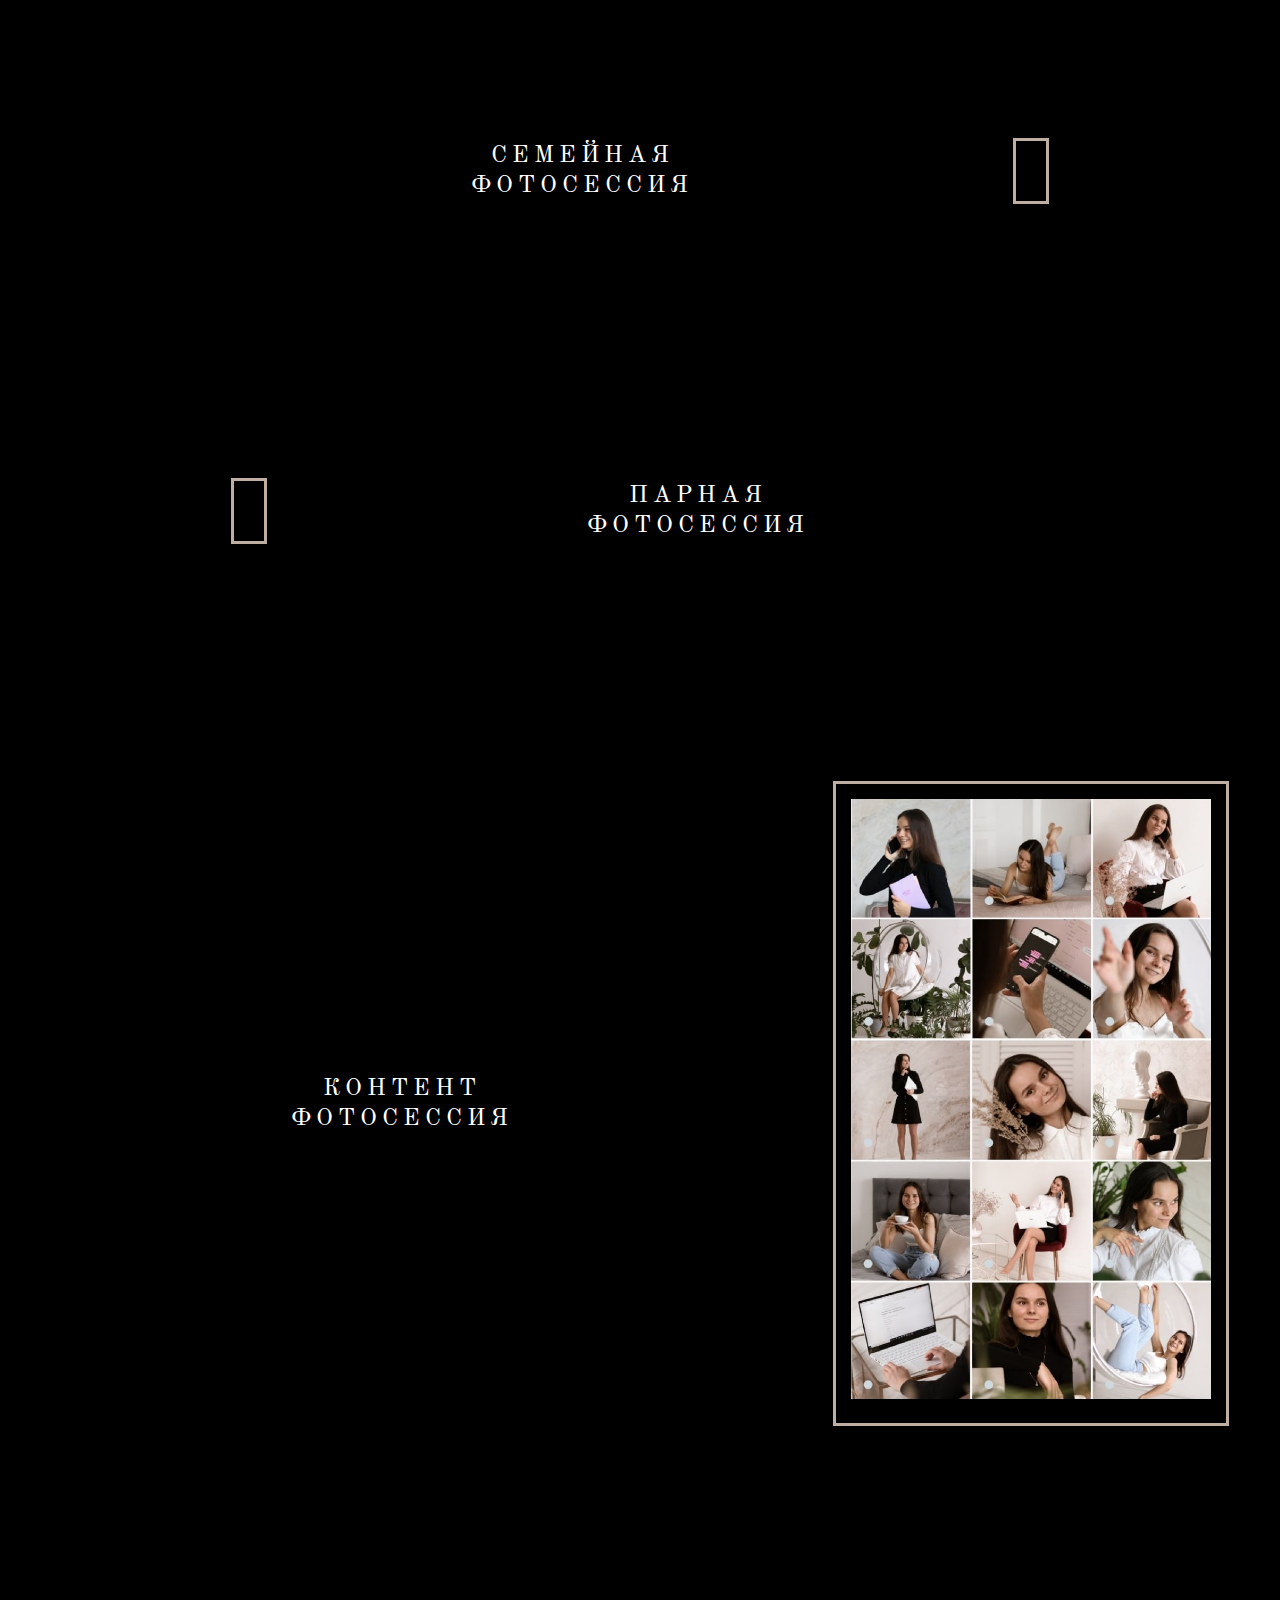
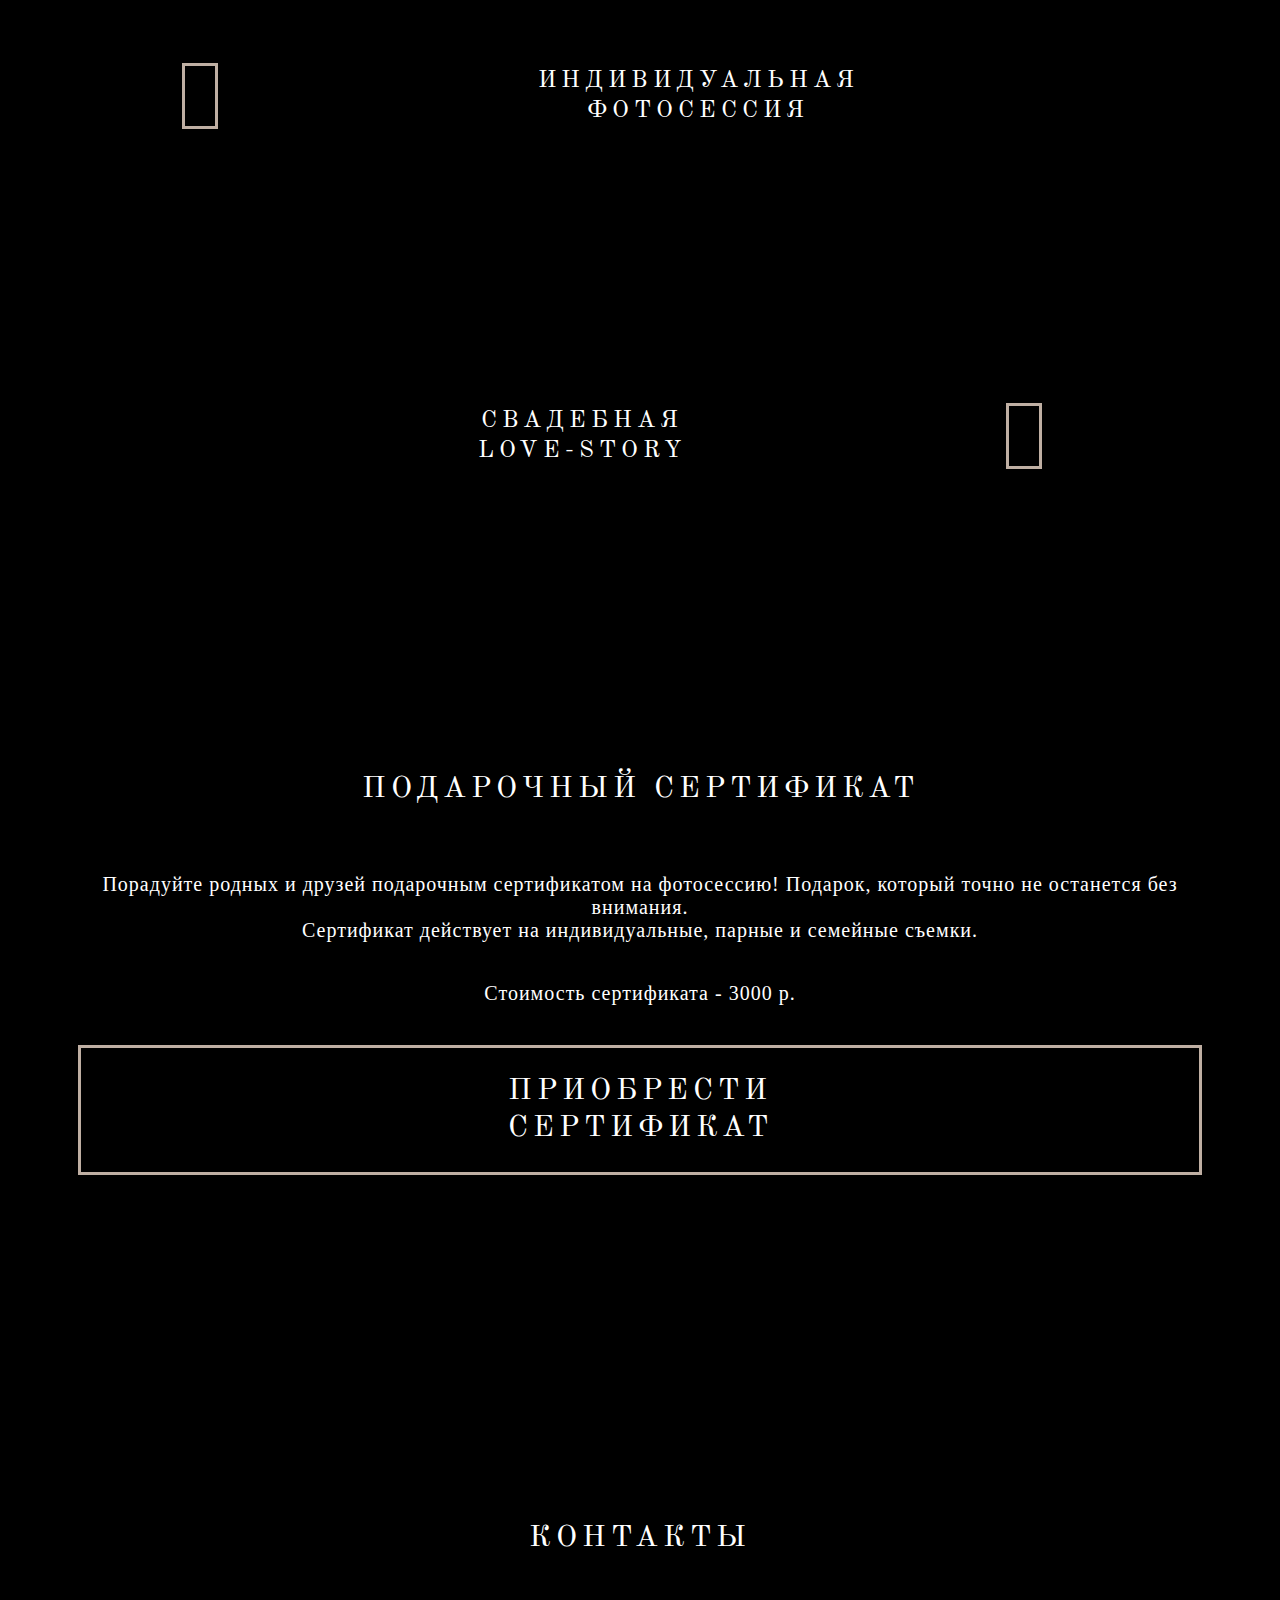
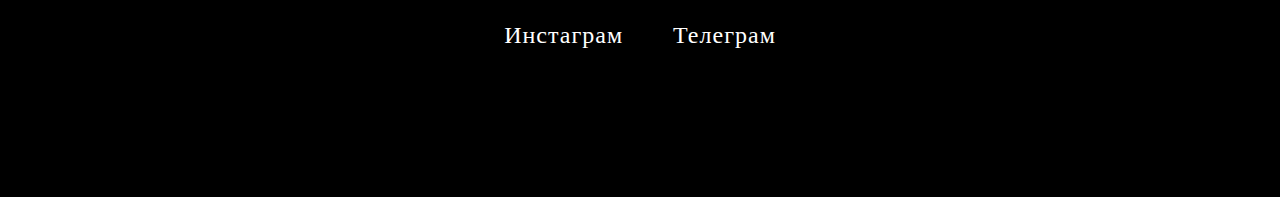
==== commit 9115b08f: "Add files via upload" ====
--- a/index.html
+++ b/index.html
@@ -185,7 +185,7 @@
 				<div id="certificate" class="heading"><h2>ПОДАРОЧНЫЙ СЕРТИФИКАТ</h2></div>
 				<div class="certificate_block">
 					<div class="certificate_item">
-						Порадуйте родных и друзей подарочным сертификатом на фотосессию! Подарок, который точно не останется без внимания.
+						Порадуйте родных и друзей подарочным сертификатом на фотосессию! Подарок, который точно не останется без внимания.<br>
 						Сертификат действует на индивидуальные, парные и семейные съемки.
 					</div>
 					<div class="certificate_item">
--- a/style/main.css
+++ b/style/main.css
@@ -73,10 +73,15 @@
 	width: 100%;
 	display: flex;
 	justify-content: space-around;
+	/*align-items: center;*/
+}
+.menu_item{
+	text-align: center;
 }
 .heading{
 	display: flex;
 	justify-content: center;
+	text-align: center;
 }
 .main_block{
 	display: flex;
@@ -199,32 +204,23 @@
 	display: flex;
 	flex-direction: column;
 }
-.certificate_block{
+.certificate_item{
+	margin-left: 70px;
+	margin-right: 70px;
+	margin-top: 40px;
+
+	text-align: center;
+}
+/*.certificate_block{
 	margin-left: 700px;
 	margin-right: 700px;
 	margin-top: 40px;
-}
+}*/
 .number{
 	display: flex;
 	flex-direction: column;
 	align-items: center;
 }
-/*.number_item{
-	margin: 80px;
-	text-align: center;
-	transition: 0.5s;
-}
-.number_item:hover{
-	background-color: var(--border-color);
-}*/
-
-/*.number_block{
-	display: flex;
-}
-.number_item{
-	margin: 80px;
-	padding: 80px;
-}*/
 .number_block a:hover{
 	color: var(--a-color);
 }
@@ -279,6 +275,11 @@
 	.left_photo:hover{
 		left: -100px;
 	}
+	.number_block{
+		margin-left: 50px;
+		margin-right: 50px;
+		font-size: 24px;
+	}
 }
 
 @media only screen and (max-width: 950px) {
@@ -344,6 +345,82 @@
 	}
 	.left_photo:hover{
 		left: -80px;
+	}
+	.number_block{
+		text-align: center;
+		flex-direction: column;
+		font-size: 20px;
+	}
+}
+
+@media only screen and (max-width: 400px) {
+	[class*="col-"] {
+		width: 100%;
+	}
+	.main_block, .portfolio_block{
+		flex-direction: column;
+	}
+	body{
+		font-size: 18px;
+	}
+	h1{
+		font-size: 26px;
+	}
+	h2{
+		font-size: 24px;
+	}
+	h3{
+		font-size: 16px;
+	}
+	img{
+		width: 70%;
+		height: auto;
+	}
+	.servise_block{
+		max-width: 3600px;
+		min-width: 0px;
+	}
+	.servise_button{
+		margin-bottom: 0px;
+		margin-left: 0px;
+		margin-right: 0px;
+	}
+	.menu{
+		flex-direction: column;
+		align-items: center;
+		margin-bottom: 80px;
+	}
+	.menu_item{
+		margin: 5px;
+	}
+	.portfolio_item{
+		letter-spacing: 5px;
+		font-size: 20px;
+	}
+	.right_photo{
+	    position: relative;
+	   	right: -50px; 
+	    padding: 15px; 
+
+		transition: 0.5s;
+	}
+	.right_photo:hover{
+		right: -8px;
+	}
+	.left_photo{
+	    position: relative;
+	   	left: -50px; 
+	    padding: 15px; 
+
+		transition: 0.5s;
+	}
+	.left_photo:hover{
+		left: -8px;
+	}
+	.number_block{
+		text-align: center;
+		flex-direction: column;
+		font-size: 16px;
 	}
 }
 
